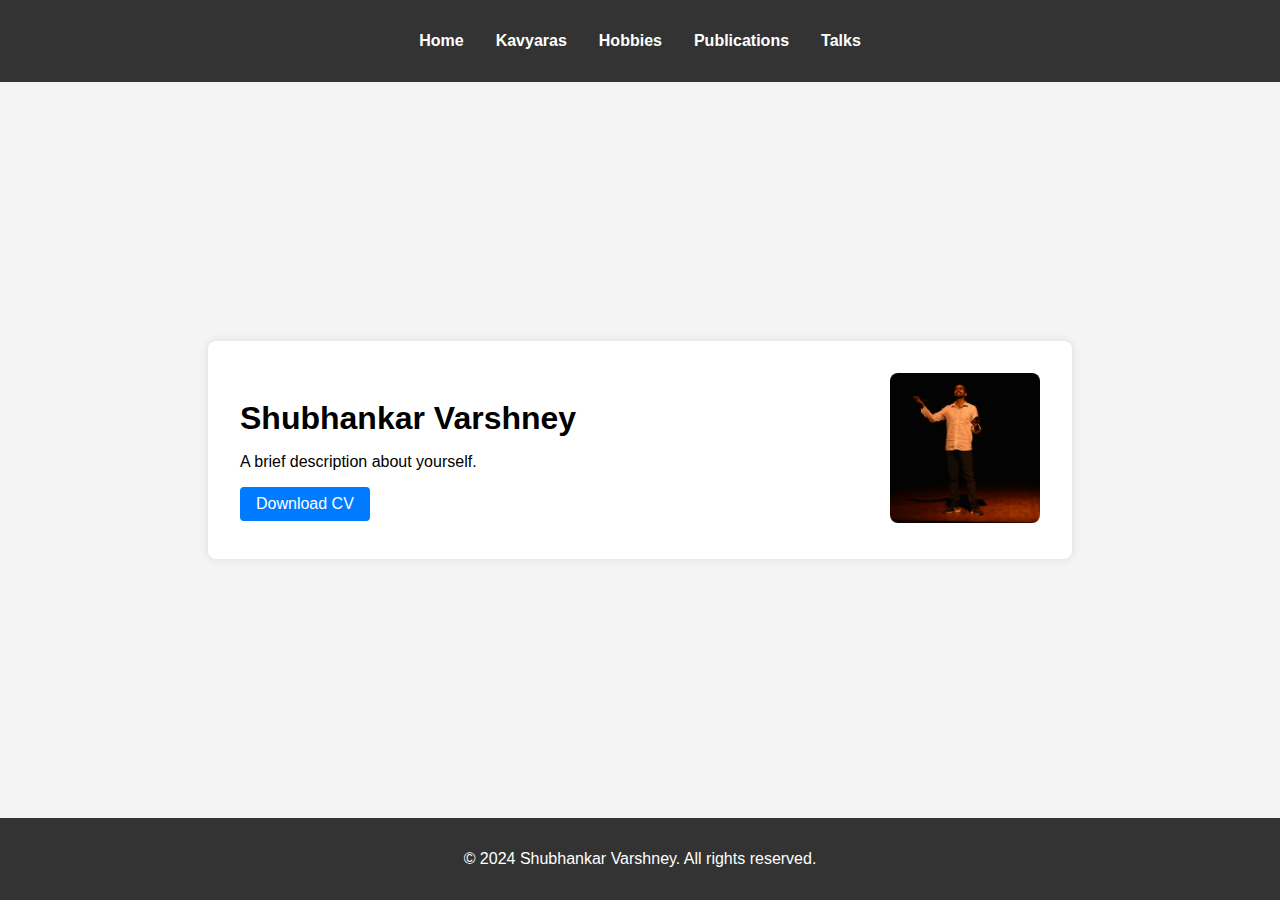
==== index.html @ 8cc7f5f0 "Update index.html" ====
<!DOCTYPE html>
<html lang="en">
<head>
    <meta charset="UTF-8">
    <meta name="viewport" content="width=device-width, initial-scale=1.0">
    <title>Shubhankar Varshney</title>
    <link rel="stylesheet" href="styles.css">
    <style>
        body {
            font-family: Arial, sans-serif;
            margin: 0;
            padding: 0;
            display: flex;
            flex-direction: column;
            min-height: 100vh;
            background-color: #f4f4f4;
        }

        header {
            background: #333;
            color: white;
            padding: 1rem;
        }

        nav ul {
            list-style-type: none;
            padding: 0;
            display: flex;
            justify-content: center;
        }

        nav ul li {
            margin: 0 1rem;
        }

        nav ul li a {
            color: white;
            text-decoration: none;
            font-weight: bold;
        }

        main {
            display: flex;
            flex: 1;
            align-items: center;
            justify-content: center;
            padding: 2rem;
        }

        .content {
            display: flex;
            align-items: center;
            justify-content: space-between;
            background: white;
            padding: 2rem;
            border-radius: 8px;
            box-shadow: 0 0 10px rgba(0, 0, 0, 0.1);
            max-width: 800px;
            width: 100%;
        }

        .text {
            max-width: 60%;
        }

        .text h1 {
            font-size: 2rem;
            margin-bottom: 0.5rem;
        }

        .text p {
            font-size: 1rem;
            margin-bottom: 1rem;
        }

        .text a {
            display: inline-block;
            padding: 0.5rem 1rem;
            color: white;
            background: #007BFF;
            text-decoration: none;
            border-radius: 4px;
        }

        .photo img {
            border-radius: 8px;
            width: 150px;
            height: 150px;
            object-fit: cover;
        }

        footer {
            background: #333;
            color: white;
            text-align: center;
            padding: 1rem;
        }
    </style>
</head>
<body>
    <header>
        <nav>
            <ul>
                <li><a href="index.html">Home</a></li>
                <li><a href="kavyaras.html">Kavyaras</a></li>
                <li><a href="hobbies.html">Hobbies</a></li>
                <li><a href="publications.html">Publications</a></li>
                <li><a href="talks.html">Talks</a></li>
            </ul>
        </nav>
    </header>
    <main>
        <div class="content">
            <div class="text">
                <h1>Shubhankar Varshney</h1>
                <p>A brief description about yourself.</p>
                <a href="Shubhankar_Varshney_CV.pdf" target="_blank">Download CV</a>
            </div>
            <div class="photo">
                <img src="yourphoto.jpeg" alt="Shubhankar Varshney">
            </div>
        </div>
    </main>
    <footer>
        <p>&copy; 2024 Shubhankar Varshney. All rights reserved.</p>
    </footer>
</body>
</html>
---- styles.css ----
body {
    font-family: Arial, sans-serif;
    margin: 0;
    padding: 0;
    display: flex;
    flex-direction: column;
    min-height: 100vh;
}

header {
    background: #333;
    color: white;
    padding: 1rem;
}

nav ul {
    list-style-type: none;
    padding: 0;
    display: flex;
    justify-content: center;
}

nav ul li {
    margin: 0 1rem;
}

nav ul li a {
    color: white;
    text-decoration: none;
    font-weight: bold;
}

main {
    flex: 1;
    display: flex;
    flex-direction: column;
    align-items: center;
    justify-content: center;
    padding: 2rem;
}

img {
    border-radius: 50%;
    width: 150px;
    height: 150px;
    object-fit: cover;
}

footer {
    background: #333;
    color: white;
    text-align: center;
    padding: 1rem;
}
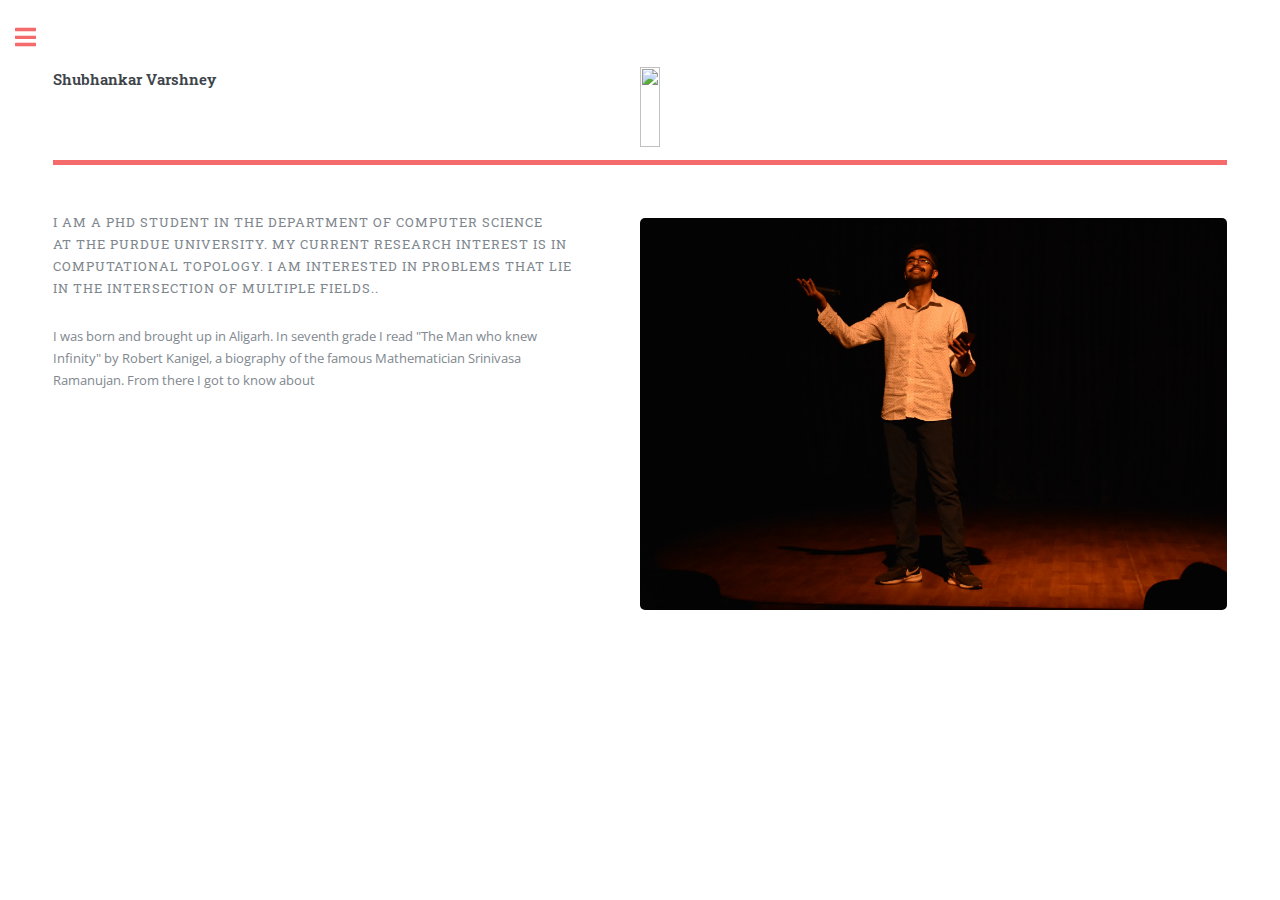
==== commit f0c27d3e: "Update index.html" ====
--- a/index.html
+++ b/index.html
@@ -1,128 +1,85 @@
-<!DOCTYPE html>
-<html lang="en">
-<head>
-    <meta charset="UTF-8">
-    <meta name="viewport" content="width=device-width, initial-scale=1.0">
-    <title>Shubhankar Varshney</title>
-    <link rel="stylesheet" href="styles.css">
-    <style>
-        body {
-            font-family: Arial, sans-serif;
-            margin: 0;
-            padding: 0;
-            display: flex;
-            flex-direction: column;
-            min-height: 100vh;
-            background-color: #f4f4f4;
-        }
+<!DOCTYPE HTML>
+<html>
+	<head>
+		<title>Shubhankar Varshney</title>
+		<meta charset="utf-8" />
+		<meta name="viewport" content="width=device-width, initial-scale=1, user-scalable=no" />
+		<link rel="stylesheet" href="assets/css/main.css" />
+	</head>
+	<body class="is-preload">
 
-        header {
-            background: #333;
-            color: white;
-            padding: 1rem;
-        }
+		<!-- Wrapper -->
+		<div id="wrapper">
 
-        nav ul {
-            list-style-type: none;
-            padding: 0;
-            display: flex;
-            justify-content: center;
-        }
+			<!-- Main -->
+			<div id="main">
+				<div class="inner">
 
-        nav ul li {
-            margin: 0 1rem;
-        }
+					<!-- Header -->
+					<header id="header">
+						<a href="index.html" class="logo"><strong> Shubhankar Varshney</strong></a>
+						<img src="UVa.png" alt="" height="80" width="20" align="right"/>
+					</header>
 
-        nav ul li a {
-            color: white;
-            text-decoration: none;
-            font-weight: bold;
-        }
+					<!-- Banner -->
+					<section id="banner">
+						<div class="content">
+							<header>
+								<p>I am a PhD student in the Department of Computer Science</a><br>at the Purdue University</a>. My current research interest is in Computational Topology. I am interested in problems that lie in the intersection of multiple fields.</a>.</p>
+							</header>
+							<p>I was born and brought up in Aligarh. In seventh grade I read "The Man who knew Infinity" by Robert Kanigel, a biography of the famous Mathematician Srinivasa Ramanujan. From there I got to know about </a></p>
+						</div>
+						<span class="image object">
+							<img src="yourphoto.jpeg" alt="" />
+						</span>
+					</section>
+	
+				</div>
+			</div>
 
-        main {
-            display: flex;
-            flex: 1;
-            align-items: center;
-            justify-content: center;
-            padding: 2rem;
-        }
+			<!-- Sidebar -->
+			<div id="sidebar">
+				<div class="inner">
 
-        .content {
-            display: flex;
-            align-items: center;
-            justify-content: space-between;
-            background: white;
-            padding: 2rem;
-            border-radius: 8px;
-            box-shadow: 0 0 10px rgba(0, 0, 0, 0.1);
-            max-width: 800px;
-            width: 100%;
-        }
+					<!-- Menu -->
+					<nav id="menu">
+						<header class="major">
+							<h2>Menu</h2>
+						</header>
+						<ul>
+							<li><a href="index.html">Homepage</a></li>
+							<li><a href="Shubhankar_Varshney_CV.pdf">CV</a></li>
+							<li><a href="hobbies.html">Hobbies</a></li>
+                            <li><a href="kavyaras.html">KavyaRas</a></li>
+						</ul>
+					</nav>
 
-        .text {
-            max-width: 60%;
-        }
+					<!-- Section -->
+					<section>
+						<header class="major">
+							<h2>Get in touch</h2>
+						</header>
+						<p>If you want to contact me, below is my email-id. 
+						</p>
+					</section>
 
-        .text h1 {
-            font-size: 2rem;
-            margin-bottom: 0.5rem;
-        }
+					<!-- Footer -->
+					<footer id="footer">
+						<ul class="contact">
+							<li class="icon solid fa-envelope">email: <a href="mailto:svarshn@purdue.edu">svarshn@purdue.edu</a></li>
+						</ul>
+					</footer>
 
-        .text p {
-            font-size: 1rem;
-            margin-bottom: 1rem;
-        }
+				</div>
+			</div>
+		</div>
 
-        .text a {
-            display: inline-block;
-            padding: 0.5rem 1rem;
-            color: white;
-            background: #007BFF;
-            text-decoration: none;
-            border-radius: 4px;
-        }
+		<!-- Scripts -->
+		<script src="assets/js/jquery.min.js"></script>
+		<script src="assets/js/browser.min.js"></script>
+		<script src="assets/js/breakpoints.min.js"></script>
+		<script src="assets/js/util.js"></script>
+		<script src="assets/js/main.js"></script>
 
-        .photo img {
-            border-radius: 8px;
-            width: 150px;
-            height: 150px;
-            object-fit: cover;
-        }
-
-        footer {
-            background: #333;
-            color: white;
-            text-align: center;
-            padding: 1rem;
-        }
-    </style>
-</head>
-<body>
-    <header>
-        <nav>
-            <ul>
-                <li><a href="index.html">Home</a></li>
-                <li><a href="kavyaras.html">Kavyaras</a></li>
-                <li><a href="hobbies.html">Hobbies</a></li>
-                <li><a href="publications.html">Publications</a></li>
-                <li><a href="talks.html">Talks</a></li>
-            </ul>
-        </nav>
-    </header>
-    <main>
-        <div class="content">
-            <div class="text">
-                <h1>Shubhankar Varshney</h1>
-                <p>A brief description about yourself.</p>
-                <a href="Shubhankar_Varshney_CV.pdf" target="_blank">Download CV</a>
-            </div>
-            <div class="photo">
-                <img src="yourphoto.jpeg" alt="Shubhankar Varshney">
-            </div>
-        </div>
-    </main>
-    <footer>
-        <p>&copy; 2024 Shubhankar Varshney. All rights reserved.</p>
-    </footer>
-</body>
+	</body>
 </html>
--- a/assets/css/main.css
+++ b/assets/css/main.css
@@ -0,0 +1,2273 @@
+@import url(fontawesome-all.min.css);
+@import url("https://fonts.googleapis.com/css?family=Open+Sans:400,600,400italic,600italic|Roboto+Slab:400,700");
+/*
+	Editorial by HTML5 UP
+	html5up.net | @ajlkn
+	Free for personal and commercial use under the CCA 3.0 license (html5up.net/license)
+*/
+html, body, div, span, applet, object,
+iframe, h1, h2, h3, h4, h5, h6, p, blockquote,
+pre, a, abbr, acronym, address, big, cite,
+code, del, dfn, em, img, ins, kbd, q, s, samp,
+small, strike, strong, sub, sup, tt, var, b,
+u, i, center, dl, dt, dd, ol, ul, li, fieldset,
+form, label, legend, table, caption, tbody,
+tfoot, thead, tr, th, td, article, aside,
+canvas, details, embed, figure, figcaption,
+footer, header, hgroup, menu, nav, output, ruby,
+section, summary, time, mark, audio, video {
+  margin: 0;
+  padding: 0;
+  border: 0;
+  font-size: 100%;
+  font: inherit;
+  vertical-align: baseline; }
+
+article, aside, details, figcaption, figure,
+footer, header, hgroup, menu, nav, section {
+  display: block; }
+
+body {
+  line-height: 1; }
+
+ol, ul {
+  list-style: none; }
+
+blockquote, q {
+  quotes: none; }
+  blockquote:before, blockquote:after, q:before, q:after {
+    content: '';
+    content: none; }
+
+table {
+  border-collapse: collapse;
+  border-spacing: 0; }
+
+body {
+  -webkit-text-size-adjust: none; }
+
+mark {
+  background-color: transparent;
+  color: inherit; }
+
+input::-moz-focus-inner {
+  border: 0;
+  padding: 0; }
+
+input, select, textarea {
+  -moz-appearance: none;
+  -webkit-appearance: none;
+  -ms-appearance: none;
+  appearance: none; }
+
+/* Basic */
+@-ms-viewport {
+  width: device-width; }
+
+body {
+  -ms-overflow-style: scrollbar; }
+
+@media screen and (max-width: 480px) {
+  html, body {
+    min-width: 320px; } }
+
+html {
+  box-sizing: border-box; }
+
+*, *:before, *:after {
+  box-sizing: inherit; }
+
+body {
+  background: #ffffff; }
+  body.is-preload *, body.is-preload *:before, body.is-preload *:after, body.is-resizing *, body.is-resizing *:before, body.is-resizing *:after {
+    -moz-animation: none !important;
+    -webkit-animation: none !important;
+    -ms-animation: none !important;
+    animation: none !important;
+    -moz-transition: none !important;
+    -webkit-transition: none !important;
+    -ms-transition: none !important;
+    transition: none !important; }
+
+/* Type */
+body, input, select, textarea {
+  color: #7f888f;
+  font-family: "Open Sans", sans-serif;
+  font-size: 13pt;
+  font-weight: 400;
+  line-height: 1.65; }
+  @media screen and (max-width: 1680px) {
+    body, input, select, textarea {
+      font-size: 11pt; } }
+  @media screen and (max-width: 1280px) {
+    body, input, select, textarea {
+      font-size: 10pt; } }
+  @media screen and (max-width: 360px) {
+    body, input, select, textarea {
+      font-size: 9pt; } }
+
+a {
+  -moz-transition: color 0.2s ease-in-out, border-bottom-color 0.2s ease-in-out;
+  -webkit-transition: color 0.2s ease-in-out, border-bottom-color 0.2s ease-in-out;
+  -ms-transition: color 0.2s ease-in-out, border-bottom-color 0.2s ease-in-out;
+  transition: color 0.2s ease-in-out, border-bottom-color 0.2s ease-in-out;
+  border-bottom: dotted 1px;
+  color: #f56a6a;
+  text-decoration: none; }
+  a:hover {
+    border-bottom-color: #f56a6a;
+    color: #f56a6a !important; }
+    a:hover strong {
+      color: inherit; }
+
+strong, b {
+  color: #3d4449;
+  font-weight: 600; }
+
+em, i {
+  font-style: italic; }
+
+p {
+  margin: 0 0 2em 0; }
+
+h1, h2, h3, h4, h5, h6 {
+  color: #3d4449;
+  font-family: "Roboto Slab", serif;
+  font-weight: 700;
+  line-height: 1.5;
+  margin: 0 0 1em 0; }
+  h1 a, h2 a, h3 a, h4 a, h5 a, h6 a {
+    color: inherit;
+    text-decoration: none;
+    border-bottom: 0; }
+
+h1 {
+  font-size: 4em;
+  margin: 0 0 0.5em 0;
+  line-height: 1.3; }
+
+h2 {
+  font-size: 1.75em; }
+
+h3 {
+  font-size: 1.25em; }
+
+h4 {
+  font-size: 1.1em; }
+
+h5 {
+  font-size: 0.9em; }
+
+h6 {
+  font-size: 0.7em; }
+
+@media screen and (max-width: 1680px) {
+  h1 {
+    font-size: 3.5em; } }
+
+@media screen and (max-width: 980px) {
+  h1 {
+    font-size: 3.25em; } }
+
+@media screen and (max-width: 736px) {
+  h1 {
+    font-size: 2em;
+    line-height: 1.4; }
+  h2 {
+    font-size: 1.5em; } }
+
+sub {
+  font-size: 0.8em;
+  position: relative;
+  top: 0.5em; }
+
+sup {
+  font-size: 0.8em;
+  position: relative;
+  top: -0.5em; }
+
+blockquote {
+  border-left: solid 3px rgba(210, 215, 217, 0.75);
+  font-style: italic;
+  margin: 0 0 2em 0;
+  padding: 0.5em 0 0.5em 2em; }
+
+code {
+  background: rgba(230, 235, 237, 0.25);
+  border-radius: 0.375em;
+  border: solid 1px rgba(210, 215, 217, 0.75);
+  font-family: "Courier New", monospace;
+  font-size: 0.9em;
+  margin: 0 0.25em;
+  padding: 0.25em 0.65em; }
+
+pre {
+  -webkit-overflow-scrolling: touch;
+  font-family: "Courier New", monospace;
+  font-size: 0.9em;
+  margin: 0 0 2em 0; }
+  pre code {
+    display: block;
+    line-height: 1.75;
+    padding: 1em 1.5em;
+    overflow-x: auto; }
+
+hr {
+  border: 0;
+  border-bottom: solid 1px rgba(210, 215, 217, 0.75);
+  margin: 2em 0; }
+  hr.major {
+    margin: 3em 0; }
+
+.align-left {
+  text-align: left; }
+
+.align-center {
+  text-align: center; }
+
+.align-right {
+  text-align: right; }
+
+/* Row */
+.row {
+  display: flex;
+  flex-wrap: wrap;
+  box-sizing: border-box;
+  align-items: stretch; }
+  .row > * {
+    box-sizing: border-box; }
+  .row.gtr-uniform > * > :last-child {
+    margin-bottom: 0; }
+  .row.aln-left {
+    justify-content: flex-start; }
+  .row.aln-center {
+    justify-content: center; }
+  .row.aln-right {
+    justify-content: flex-end; }
+  .row.aln-top {
+    align-items: flex-start; }
+  .row.aln-middle {
+    align-items: center; }
+  .row.aln-bottom {
+    align-items: flex-end; }
+  .row > .imp {
+    order: -1; }
+  .row > .col-1 {
+    width: 8.33333%; }
+  .row > .off-1 {
+    margin-left: 8.33333%; }
+  .row > .col-2 {
+    width: 16.66667%; }
+  .row > .off-2 {
+    margin-left: 16.66667%; }
+  .row > .col-3 {
+    width: 25%; }
+  .row > .off-3 {
+    margin-left: 25%; }
+  .row > .col-4 {
+    width: 33.33333%; }
+  .row > .off-4 {
+    margin-left: 33.33333%; }
+  .row > .col-5 {
+    width: 41.66667%; }
+  .row > .off-5 {
+    margin-left: 41.66667%; }
+  .row > .col-6 {
+    width: 50%; }
+  .row > .off-6 {
+    margin-left: 50%; }
+  .row > .col-7 {
+    width: 58.33333%; }
+  .row > .off-7 {
+    margin-left: 58.33333%; }
+  .row > .col-8 {
+    width: 66.66667%; }
+  .row > .off-8 {
+    margin-left: 66.66667%; }
+  .row > .col-9 {
+    width: 75%; }
+  .row > .off-9 {
+    margin-left: 75%; }
+  .row > .col-10 {
+    width: 83.33333%; }
+  .row > .off-10 {
+    margin-left: 83.33333%; }
+  .row > .col-11 {
+    width: 91.66667%; }
+  .row > .off-11 {
+    margin-left: 91.66667%; }
+  .row > .col-12 {
+    width: 100%; }
+  .row > .off-12 {
+    margin-left: 100%; }
+  .row.gtr-0 {
+    margin-top: 0;
+    margin-left: 0em; }
+    .row.gtr-0 > * {
+      padding: 0 0 0 0em; }
+    .row.gtr-0.gtr-uniform {
+      margin-top: 0em; }
+      .row.gtr-0.gtr-uniform > * {
+        padding-top: 0em; }
+  .row.gtr-25 {
+    margin-top: 0;
+    margin-left: -0.375em; }
+    .row.gtr-25 > * {
+      padding: 0 0 0 0.375em; }
+    .row.gtr-25.gtr-uniform {
+      margin-top: -0.375em; }
+      .row.gtr-25.gtr-uniform > * {
+        padding-top: 0.375em; }
+  .row.gtr-50 {
+    margin-top: 0;
+    margin-left: -0.75em; }
+    .row.gtr-50 > * {
+      padding: 0 0 0 0.75em; }
+    .row.gtr-50.gtr-uniform {
+      margin-top: -0.75em; }
+      .row.gtr-50.gtr-uniform > * {
+        padding-top: 0.75em; }
+  .row {
+    margin-top: 0;
+    margin-left: -1.5em; }
+    .row > * {
+      padding: 0 0 0 1.5em; }
+    .row.gtr-uniform {
+      margin-top: -1.5em; }
+      .row.gtr-uniform > * {
+        padding-top: 1.5em; }
+  .row.gtr-150 {
+    margin-top: 0;
+    margin-left: -2.25em; }
+    .row.gtr-150 > * {
+      padding: 0 0 0 2.25em; }
+    .row.gtr-150.gtr-uniform {
+      margin-top: -2.25em; }
+      .row.gtr-150.gtr-uniform > * {
+        padding-top: 2.25em; }
+  .row.gtr-200 {
+    margin-top: 0;
+    margin-left: -3em; }
+    .row.gtr-200 > * {
+      padding: 0 0 0 3em; }
+    .row.gtr-200.gtr-uniform {
+      margin-top: -3em; }
+      .row.gtr-200.gtr-uniform > * {
+        padding-top: 3em; }
+  @media screen and (max-width: 1680px) {
+    .row {
+      display: flex;
+      flex-wrap: wrap;
+      box-sizing: border-box;
+      align-items: stretch; }
+      .row > * {
+        box-sizing: border-box; }
+      .row.gtr-uniform > * > :last-child {
+        margin-bottom: 0; }
+      .row.aln-left {
+        justify-content: flex-start; }
+      .row.aln-center {
+        justify-content: center; }
+      .row.aln-right {
+        justify-content: flex-end; }
+      .row.aln-top {
+        align-items: flex-start; }
+      .row.aln-middle {
+        align-items: center; }
+      .row.aln-bottom {
+        align-items: flex-end; }
+      .row > .imp-xlarge {
+        order: -1; }
+      .row > .col-1-xlarge {
+        width: 8.33333%; }
+      .row > .off-1-xlarge {
+        margin-left: 8.33333%; }
+      .row > .col-2-xlarge {
+        width: 16.66667%; }
+      .row > .off-2-xlarge {
+        margin-left: 16.66667%; }
+      .row > .col-3-xlarge {
+        width: 25%; }
+      .row > .off-3-xlarge {
+        margin-left: 25%; }
+      .row > .col-4-xlarge {
+        width: 33.33333%; }
+      .row > .off-4-xlarge {
+        margin-left: 33.33333%; }
+      .row > .col-5-xlarge {
+        width: 41.66667%; }
+      .row > .off-5-xlarge {
+        margin-left: 41.66667%; }
+      .row > .col-6-xlarge {
+        width: 50%; }
+      .row > .off-6-xlarge {
+        margin-left: 50%; }
+      .row > .col-7-xlarge {
+        width: 58.33333%; }
+      .row > .off-7-xlarge {
+        margin-left: 58.33333%; }
+      .row > .col-8-xlarge {
+        width: 66.66667%; }
+      .row > .off-8-xlarge {
+        margin-left: 66.66667%; }
+      .row > .col-9-xlarge {
+        width: 75%; }
+      .row > .off-9-xlarge {
+        margin-left: 75%; }
+      .row > .col-10-xlarge {
+        width: 83.33333%; }
+      .row > .off-10-xlarge {
+        margin-left: 83.33333%; }
+      .row > .col-11-xlarge {
+        width: 91.66667%; }
+      .row > .off-11-xlarge {
+        margin-left: 91.66667%; }
+      .row > .col-12-xlarge {
+        width: 100%; }
+      .row > .off-12-xlarge {
+        margin-left: 100%; }
+      .row.gtr-0 {
+        margin-top: 0;
+        margin-left: 0em; }
+        .row.gtr-0 > * {
+          padding: 0 0 0 0em; }
+        .row.gtr-0.gtr-uniform {
+          margin-top: 0em; }
+          .row.gtr-0.gtr-uniform > * {
+            padding-top: 0em; }
+      .row.gtr-25 {
+        margin-top: 0;
+        margin-left: -0.375em; }
+        .row.gtr-25 > * {
+          padding: 0 0 0 0.375em; }
+        .row.gtr-25.gtr-uniform {
+          margin-top: -0.375em; }
+          .row.gtr-25.gtr-uniform > * {
+            padding-top: 0.375em; }
+      .row.gtr-50 {
+        margin-top: 0;
+        margin-left: -0.75em; }
+        .row.gtr-50 > * {
+          padding: 0 0 0 0.75em; }
+        .row.gtr-50.gtr-uniform {
+          margin-top: -0.75em; }
+          .row.gtr-50.gtr-uniform > * {
+            padding-top: 0.75em; }
+      .row {
+        margin-top: 0;
+        margin-left: -1.5em; }
+        .row > * {
+          padding: 0 0 0 1.5em; }
+        .row.gtr-uniform {
+          margin-top: -1.5em; }
+          .row.gtr-uniform > * {
+            padding-top: 1.5em; }
+      .row.gtr-150 {
+        margin-top: 0;
+        margin-left: -2.25em; }
+        .row.gtr-150 > * {
+          padding: 0 0 0 2.25em; }
+        .row.gtr-150.gtr-uniform {
+          margin-top: -2.25em; }
+          .row.gtr-150.gtr-uniform > * {
+            padding-top: 2.25em; }
+      .row.gtr-200 {
+        margin-top: 0;
+        margin-left: -3em; }
+        .row.gtr-200 > * {
+          padding: 0 0 0 3em; }
+        .row.gtr-200.gtr-uniform {
+          margin-top: -3em; }
+          .row.gtr-200.gtr-uniform > * {
+            padding-top: 3em; } }
+  @media screen and (max-width: 1280px) {
+    .row {
+      display: flex;
+      flex-wrap: wrap;
+      box-sizing: border-box;
+      align-items: stretch; }
+      .row > * {
+        box-sizing: border-box; }
+      .row.gtr-uniform > * > :last-child {
+        margin-bottom: 0; }
+      .row.aln-left {
+        justify-content: flex-start; }
+      .row.aln-center {
+        justify-content: center; }
+      .row.aln-right {
+        justify-content: flex-end; }
+      .row.aln-top {
+        align-items: flex-start; }
+      .row.aln-middle {
+        align-items: center; }
+      .row.aln-bottom {
+        align-items: flex-end; }
+      .row > .imp-large {
+        order: -1; }
+      .row > .col-1-large {
+        width: 8.33333%; }
+      .row > .off-1-large {
+        margin-left: 8.33333%; }
+      .row > .col-2-large {
+        width: 16.66667%; }
+      .row > .off-2-large {
+        margin-left: 16.66667%; }
+      .row > .col-3-large {
+        width: 25%; }
+      .row > .off-3-large {
+        margin-left: 25%; }
+      .row > .col-4-large {
+        width: 33.33333%; }
+      .row > .off-4-large {
+        margin-left: 33.33333%; }
+      .row > .col-5-large {
+        width: 41.66667%; }
+      .row > .off-5-large {
+        margin-left: 41.66667%; }
+      .row > .col-6-large {
+        width: 50%; }
+      .row > .off-6-large {
+        margin-left: 50%; }
+      .row > .col-7-large {
+        width: 58.33333%; }
+      .row > .off-7-large {
+        margin-left: 58.33333%; }
+      .row > .col-8-large {
+        width: 66.66667%; }
+      .row > .off-8-large {
+        margin-left: 66.66667%; }
+      .row > .col-9-large {
+        width: 75%; }
+      .row > .off-9-large {
+        margin-left: 75%; }
+      .row > .col-10-large {
+        width: 83.33333%; }
+      .row > .off-10-large {
+        margin-left: 83.33333%; }
+      .row > .col-11-large {
+        width: 91.66667%; }
+      .row > .off-11-large {
+        margin-left: 91.66667%; }
+      .row > .col-12-large {
+        width: 100%; }
+      .row > .off-12-large {
+        margin-left: 100%; }
+      .row.gtr-0 {
+        margin-top: 0;
+        margin-left: 0em; }
+        .row.gtr-0 > * {
+          padding: 0 0 0 0em; }
+        .row.gtr-0.gtr-uniform {
+          margin-top: 0em; }
+          .row.gtr-0.gtr-uniform > * {
+            padding-top: 0em; }
+      .row.gtr-25 {
+        margin-top: 0;
+        margin-left: -0.375em; }
+        .row.gtr-25 > * {
+          padding: 0 0 0 0.375em; }
+        .row.gtr-25.gtr-uniform {
+          margin-top: -0.375em; }
+          .row.gtr-25.gtr-uniform > * {
+            padding-top: 0.375em; }
+      .row.gtr-50 {
+        margin-top: 0;
+        margin-left: -0.75em; }
+        .row.gtr-50 > * {
+          padding: 0 0 0 0.75em; }
+        .row.gtr-50.gtr-uniform {
+          margin-top: -0.75em; }
+          .row.gtr-50.gtr-uniform > * {
+            padding-top: 0.75em; }
+      .row {
+        margin-top: 0;
+        margin-left: -1.5em; }
+        .row > * {
+          padding: 0 0 0 1.5em; }
+        .row.gtr-uniform {
+          margin-top: -1.5em; }
+          .row.gtr-uniform > * {
+            padding-top: 1.5em; }
+      .row.gtr-150 {
+        margin-top: 0;
+        margin-left: -2.25em; }
+        .row.gtr-150 > * {
+          padding: 0 0 0 2.25em; }
+        .row.gtr-150.gtr-uniform {
+          margin-top: -2.25em; }
+          .row.gtr-150.gtr-uniform > * {
+            padding-top: 2.25em; }
+      .row.gtr-200 {
+        margin-top: 0;
+        margin-left: -3em; }
+        .row.gtr-200 > * {
+          padding: 0 0 0 3em; }
+        .row.gtr-200.gtr-uniform {
+          margin-top: -3em; }
+          .row.gtr-200.gtr-uniform > * {
+            padding-top: 3em; } }
+  @media screen and (max-width: 980px) {
+    .row {
+      display: flex;
+      flex-wrap: wrap;
+      box-sizing: border-box;
+      align-items: stretch; }
+      .row > * {
+        box-sizing: border-box; }
+      .row.gtr-uniform > * > :last-child {
+        margin-bottom: 0; }
+      .row.aln-left {
+        justify-content: flex-start; }
+      .row.aln-center {
+        justify-content: center; }
+      .row.aln-right {
+        justify-content: flex-end; }
+      .row.aln-top {
+        align-items: flex-start; }
+      .row.aln-middle {
+        align-items: center; }
+      .row.aln-bottom {
+        align-items: flex-end; }
+      .row > .imp-medium {
+        order: -1; }
+      .row > .col-1-medium {
+        width: 8.33333%; }
+      .row > .off-1-medium {
+        margin-left: 8.33333%; }
+      .row > .col-2-medium {
+        width: 16.66667%; }
+      .row > .off-2-medium {
+        margin-left: 16.66667%; }
+      .row > .col-3-medium {
+        width: 25%; }
+      .row > .off-3-medium {
+        margin-left: 25%; }
+      .row > .col-4-medium {
+        width: 33.33333%; }
+      .row > .off-4-medium {
+        margin-left: 33.33333%; }
+      .row > .col-5-medium {
+        width: 41.66667%; }
+      .row > .off-5-medium {
+        margin-left: 41.66667%; }
+      .row > .col-6-medium {
+        width: 50%; }
+      .row > .off-6-medium {
+        margin-left: 50%; }
+      .row > .col-7-medium {
+        width: 58.33333%; }
+      .row > .off-7-medium {
+        margin-left: 58.33333%; }
+      .row > .col-8-medium {
+        width: 66.66667%; }
+      .row > .off-8-medium {
+        margin-left: 66.66667%; }
+      .row > .col-9-medium {
+        width: 75%; }
+      .row > .off-9-medium {
+        margin-left: 75%; }
+      .row > .col-10-medium {
+        width: 83.33333%; }
+      .row > .off-10-medium {
+        margin-left: 83.33333%; }
+      .row > .col-11-medium {
+        width: 91.66667%; }
+      .row > .off-11-medium {
+        margin-left: 91.66667%; }
+      .row > .col-12-medium {
+        width: 100%; }
+      .row > .off-12-medium {
+        margin-left: 100%; }
+      .row.gtr-0 {
+        margin-top: 0;
+        margin-left: 0em; }
+        .row.gtr-0 > * {
+          padding: 0 0 0 0em; }
+        .row.gtr-0.gtr-uniform {
+          margin-top: 0em; }
+          .row.gtr-0.gtr-uniform > * {
+            padding-top: 0em; }
+      .row.gtr-25 {
+        margin-top: 0;
+        margin-left: -0.375em; }
+        .row.gtr-25 > * {
+          padding: 0 0 0 0.375em; }
+        .row.gtr-25.gtr-uniform {
+          margin-top: -0.375em; }
+          .row.gtr-25.gtr-uniform > * {
+            padding-top: 0.375em; }
+      .row.gtr-50 {
+        margin-top: 0;
+        margin-left: -0.75em; }
+        .row.gtr-50 > * {
+          padding: 0 0 0 0.75em; }
+        .row.gtr-50.gtr-uniform {
+          margin-top: -0.75em; }
+          .row.gtr-50.gtr-uniform > * {
+            padding-top: 0.75em; }
+      .row {
+        margin-top: 0;
+        margin-left: -1.5em; }
+        .row > * {
+          padding: 0 0 0 1.5em; }
+        .row.gtr-uniform {
+          margin-top: -1.5em; }
+          .row.gtr-uniform > * {
+            padding-top: 1.5em; }
+      .row.gtr-150 {
+        margin-top: 0;
+        margin-left: -2.25em; }
+        .row.gtr-150 > * {
+          padding: 0 0 0 2.25em; }
+        .row.gtr-150.gtr-uniform {
+          margin-top: -2.25em; }
+          .row.gtr-150.gtr-uniform > * {
+            padding-top: 2.25em; }
+      .row.gtr-200 {
+        margin-top: 0;
+        margin-left: -3em; }
+        .row.gtr-200 > * {
+          padding: 0 0 0 3em; }
+        .row.gtr-200.gtr-uniform {
+          margin-top: -3em; }
+          .row.gtr-200.gtr-uniform > * {
+            padding-top: 3em; } }
+  @media screen and (max-width: 736px) {
+    .row {
+      display: flex;
+      flex-wrap: wrap;
+      box-sizing: border-box;
+      align-items: stretch; }
+      .row > * {
+        box-sizing: border-box; }
+      .row.gtr-uniform > * > :last-child {
+        margin-bottom: 0; }
+      .row.aln-left {
+        justify-content: flex-start; }
+      .row.aln-center {
+        justify-content: center; }
+      .row.aln-right {
+        justify-content: flex-end; }
+      .row.aln-top {
+        align-items: flex-start; }
+      .row.aln-middle {
+        align-items: center; }
+      .row.aln-bottom {
+        align-items: flex-end; }
+      .row > .imp-small {
+        order: -1; }
+      .row > .col-1-small {
+        width: 8.33333%; }
+      .row > .off-1-small {
+        margin-left: 8.33333%; }
+      .row > .col-2-small {
+        width: 16.66667%; }
+      .row > .off-2-small {
+        margin-left: 16.66667%; }
+      .row > .col-3-small {
+        width: 25%; }
+      .row > .off-3-small {
+        margin-left: 25%; }
+      .row > .col-4-small {
+        width: 33.33333%; }
+      .row > .off-4-small {
+        margin-left: 33.33333%; }
+      .row > .col-5-small {
+        width: 41.66667%; }
+      .row > .off-5-small {
+        margin-left: 41.66667%; }
+      .row > .col-6-small {
+        width: 50%; }
+      .row > .off-6-small {
+        margin-left: 50%; }
+      .row > .col-7-small {
+        width: 58.33333%; }
+      .row > .off-7-small {
+        margin-left: 58.33333%; }
+      .row > .col-8-small {
+        width: 66.66667%; }
+      .row > .off-8-small {
+        margin-left: 66.66667%; }
+      .row > .col-9-small {
+        width: 75%; }
+      .row > .off-9-small {
+        margin-left: 75%; }
+      .row > .col-10-small {
+        width: 83.33333%; }
+      .row > .off-10-small {
+        margin-left: 83.33333%; }
+      .row > .col-11-small {
+        width: 91.66667%; }
+      .row > .off-11-small {
+        margin-left: 91.66667%; }
+      .row > .col-12-small {
+        width: 100%; }
+      .row > .off-12-small {
+        margin-left: 100%; }
+      .row.gtr-0 {
+        margin-top: 0;
+        margin-left: 0em; }
+        .row.gtr-0 > * {
+          padding: 0 0 0 0em; }
+        .row.gtr-0.gtr-uniform {
+          margin-top: 0em; }
+          .row.gtr-0.gtr-uniform > * {
+            padding-top: 0em; }
+      .row.gtr-25 {
+        margin-top: 0;
+        margin-left: -0.375em; }
+        .row.gtr-25 > * {
+          padding: 0 0 0 0.375em; }
+        .row.gtr-25.gtr-uniform {
+          margin-top: -0.375em; }
+          .row.gtr-25.gtr-uniform > * {
+            padding-top: 0.375em; }
+      .row.gtr-50 {
+        margin-top: 0;
+        margin-left: -0.75em; }
+        .row.gtr-50 > * {
+          padding: 0 0 0 0.75em; }
+        .row.gtr-50.gtr-uniform {
+          margin-top: -0.75em; }
+          .row.gtr-50.gtr-uniform > * {
+            padding-top: 0.75em; }
+      .row {
+        margin-top: 0;
+        margin-left: -1.5em; }
+        .row > * {
+          padding: 0 0 0 1.5em; }
+        .row.gtr-uniform {
+          margin-top: -1.5em; }
+          .row.gtr-uniform > * {
+            padding-top: 1.5em; }
+      .row.gtr-150 {
+        margin-top: 0;
+        margin-left: -2.25em; }
+        .row.gtr-150 > * {
+          padding: 0 0 0 2.25em; }
+        .row.gtr-150.gtr-uniform {
+          margin-top: -2.25em; }
+          .row.gtr-150.gtr-uniform > * {
+            padding-top: 2.25em; }
+      .row.gtr-200 {
+        margin-top: 0;
+        margin-left: -3em; }
+        .row.gtr-200 > * {
+          padding: 0 0 0 3em; }
+        .row.gtr-200.gtr-uniform {
+          margin-top: -3em; }
+          .row.gtr-200.gtr-uniform > * {
+            padding-top: 3em; } }
+  @media screen and (max-width: 480px) {
+    .row {
+      display: flex;
+      flex-wrap: wrap;
+      box-sizing: border-box;
+      align-items: stretch; }
+      .row > * {
+        box-sizing: border-box; }
+      .row.gtr-uniform > * > :last-child {
+        margin-bottom: 0; }
+      .row.aln-left {
+        justify-content: flex-start; }
+      .row.aln-center {
+        justify-content: center; }
+      .row.aln-right {
+        justify-content: flex-end; }
+      .row.aln-top {
+        align-items: flex-start; }
+      .row.aln-middle {
+        align-items: center; }
+      .row.aln-bottom {
+        align-items: flex-end; }
+      .row > .imp-xsmall {
+        order: -1; }
+      .row > .col-1-xsmall {
+        width: 8.33333%; }
+      .row > .off-1-xsmall {
+        margin-left: 8.33333%; }
+      .row > .col-2-xsmall {
+        width: 16.66667%; }
+      .row > .off-2-xsmall {
+        margin-left: 16.66667%; }
+      .row > .col-3-xsmall {
+        width: 25%; }
+      .row > .off-3-xsmall {
+        margin-left: 25%; }
+      .row > .col-4-xsmall {
+        width: 33.33333%; }
+      .row > .off-4-xsmall {
+        margin-left: 33.33333%; }
+      .row > .col-5-xsmall {
+        width: 41.66667%; }
+      .row > .off-5-xsmall {
+        margin-left: 41.66667%; }
+      .row > .col-6-xsmall {
+        width: 50%; }
+      .row > .off-6-xsmall {
+        margin-left: 50%; }
+      .row > .col-7-xsmall {
+        width: 58.33333%; }
+      .row > .off-7-xsmall {
+        margin-left: 58.33333%; }
+      .row > .col-8-xsmall {
+        width: 66.66667%; }
+      .row > .off-8-xsmall {
+        margin-left: 66.66667%; }
+      .row > .col-9-xsmall {
+        width: 75%; }
+      .row > .off-9-xsmall {
+        margin-left: 75%; }
+      .row > .col-10-xsmall {
+        width: 83.33333%; }
+      .row > .off-10-xsmall {
+        margin-left: 83.33333%; }
+      .row > .col-11-xsmall {
+        width: 91.66667%; }
+      .row > .off-11-xsmall {
+        margin-left: 91.66667%; }
+      .row > .col-12-xsmall {
+        width: 100%; }
+      .row > .off-12-xsmall {
+        margin-left: 100%; }
+      .row.gtr-0 {
+        margin-top: 0;
+        margin-left: 0em; }
+        .row.gtr-0 > * {
+          padding: 0 0 0 0em; }
+        .row.gtr-0.gtr-uniform {
+          margin-top: 0em; }
+          .row.gtr-0.gtr-uniform > * {
+            padding-top: 0em; }
+      .row.gtr-25 {
+        margin-top: 0;
+        margin-left: -0.375em; }
+        .row.gtr-25 > * {
+          padding: 0 0 0 0.375em; }
+        .row.gtr-25.gtr-uniform {
+          margin-top: -0.375em; }
+          .row.gtr-25.gtr-uniform > * {
+            padding-top: 0.375em; }
+      .row.gtr-50 {
+        margin-top: 0;
+        margin-left: -0.75em; }
+        .row.gtr-50 > * {
+          padding: 0 0 0 0.75em; }
+        .row.gtr-50.gtr-uniform {
+          margin-top: -0.75em; }
+          .row.gtr-50.gtr-uniform > * {
+            padding-top: 0.75em; }
+      .row {
+        margin-top: 0;
+        margin-left: -1.5em; }
+        .row > * {
+          padding: 0 0 0 1.5em; }
+        .row.gtr-uniform {
+          margin-top: -1.5em; }
+          .row.gtr-uniform > * {
+            padding-top: 1.5em; }
+      .row.gtr-150 {
+        margin-top: 0;
+        margin-left: -2.25em; }
+        .row.gtr-150 > * {
+          padding: 0 0 0 2.25em; }
+        .row.gtr-150.gtr-uniform {
+          margin-top: -2.25em; }
+          .row.gtr-150.gtr-uniform > * {
+            padding-top: 2.25em; }
+      .row.gtr-200 {
+        margin-top: 0;
+        margin-left: -3em; }
+        .row.gtr-200 > * {
+          padding: 0 0 0 3em; }
+        .row.gtr-200.gtr-uniform {
+          margin-top: -3em; }
+          .row.gtr-200.gtr-uniform > * {
+            padding-top: 3em; } }
+
+/* Section/Article */
+section.special, article.special {
+  text-align: center; }
+
+header p {
+  font-family: "Roboto Slab", serif;
+  font-size: 1em;
+  font-weight: 400;
+  letter-spacing: 0.075em;
+  margin-top: -0.5em;
+  text-transform: uppercase; }
+
+header.major > :last-child {
+  border-bottom: solid 3px #f56a6a;
+  display: inline-block;
+  margin: 0 0 2em 0;
+  padding: 0 0.75em 0.5em 0; }
+
+header.main > :last-child {
+  margin: 0 0 1em 0; }
+
+/* Form */
+form {
+  margin: 0 0 2em 0; }
+
+label {
+  color: #3d4449;
+  display: block;
+  font-size: 0.9em;
+  font-weight: 600;
+  margin: 0 0 1em 0; }
+
+input[type="text"],
+input[type="password"],
+input[type="email"],
+input[type="tel"],
+input[type="search"],
+input[type="url"],
+select,
+textarea {
+  -moz-appearance: none;
+  -webkit-appearance: none;
+  -ms-appearance: none;
+  appearance: none;
+  background: #ffffff;
+  border-radius: 0.375em;
+  border: none;
+  border: solid 1px rgba(210, 215, 217, 0.75);
+  color: inherit;
+  display: block;
+  outline: 0;
+  padding: 0 1em;
+  text-decoration: none;
+  width: 100%; }
+  input[type="text"]:invalid,
+  input[type="password"]:invalid,
+  input[type="email"]:invalid,
+  input[type="tel"]:invalid,
+  input[type="search"]:invalid,
+  input[type="url"]:invalid,
+  select:invalid,
+  textarea:invalid {
+    box-shadow: none; }
+  input[type="text"]:focus,
+  input[type="password"]:focus,
+  input[type="email"]:focus,
+  input[type="tel"]:focus,
+  input[type="search"]:focus,
+  input[type="url"]:focus,
+  select:focus,
+  textarea:focus {
+    border-color: #f56a6a;
+    box-shadow: 0 0 0 1px #f56a6a; }
+
+select {
+  background-image: url("data:image/svg+xml;charset=utf8,%3Csvg xmlns='http://www.w3.org/2000/svg' width='40' height='40' preserveAspectRatio='none' viewBox='0 0 40 40'%3E%3Cpath d='M9.4,12.3l10.4,10.4l10.4-10.4c0.2-0.2,0.5-0.4,0.9-0.4c0.3,0,0.6,0.1,0.9,0.4l3.3,3.3c0.2,0.2,0.4,0.5,0.4,0.9 c0,0.4-0.1,0.6-0.4,0.9L20.7,31.9c-0.2,0.2-0.5,0.4-0.9,0.4c-0.3,0-0.6-0.1-0.9-0.4L4.3,17.3c-0.2-0.2-0.4-0.5-0.4-0.9 c0-0.4,0.1-0.6,0.4-0.9l3.3-3.3c0.2-0.2,0.5-0.4,0.9-0.4S9.1,12.1,9.4,12.3z' fill='rgba(210, 215, 217, 0.75)' /%3E%3C/svg%3E");
+  background-size: 1.25em;
+  background-repeat: no-repeat;
+  background-position: calc(100% - 1em) center;
+  height: 2.75em;
+  padding-right: 2.75em;
+  text-overflow: ellipsis; }
+  select option {
+    color: #3d4449;
+    background: #ffffff; }
+  select:focus::-ms-value {
+    background-color: transparent; }
+  select::-ms-expand {
+    display: none; }
+
+input[type="text"],
+input[type="password"],
+input[type="email"],
+input[type="tel"],
+input[type="search"],
+input[type="url"],
+select {
+  height: 2.75em; }
+
+textarea {
+  padding: 0.75em 1em; }
+
+input[type="checkbox"],
+input[type="radio"] {
+  -moz-appearance: none;
+  -webkit-appearance: none;
+  -ms-appearance: none;
+  appearance: none;
+  display: block;
+  float: left;
+  margin-right: -2em;
+  opacity: 0;
+  width: 1em;
+  z-index: -1; }
+  input[type="checkbox"] + label,
+  input[type="radio"] + label {
+    text-decoration: none;
+    color: #7f888f;
+    cursor: pointer;
+    display: inline-block;
+    font-size: 1em;
+    font-weight: 400;
+    padding-left: 2.4em;
+    padding-right: 0.75em;
+    position: relative; }
+    input[type="checkbox"] + label:before,
+    input[type="radio"] + label:before {
+      -moz-osx-font-smoothing: grayscale;
+      -webkit-font-smoothing: antialiased;
+      display: inline-block;
+      font-style: normal;
+      font-variant: normal;
+      text-rendering: auto;
+      line-height: 1;
+      text-transform: none !important;
+      font-family: 'Font Awesome 5 Free';
+      font-weight: 900; }
+    input[type="checkbox"] + label:before,
+    input[type="radio"] + label:before {
+      background: #ffffff;
+      border-radius: 0.375em;
+      border: solid 1px rgba(210, 215, 217, 0.75);
+      content: '';
+      display: inline-block;
+      font-size: 0.8em;
+      height: 2.0625em;
+      left: 0;
+      line-height: 2.0625em;
+      position: absolute;
+      text-align: center;
+      top: 0;
+      width: 2.0625em; }
+  input[type="checkbox"]:checked + label:before,
+  input[type="radio"]:checked + label:before {
+    background: #3d4449;
+    border-color: #3d4449;
+    color: #ffffff;
+    content: '\f00c'; }
+  input[type="checkbox"]:focus + label:before,
+  input[type="radio"]:focus + label:before {
+    border-color: #f56a6a;
+    box-shadow: 0 0 0 1px #f56a6a; }
+
+input[type="checkbox"] + label:before {
+  border-radius: 0.375em; }
+
+input[type="radio"] + label:before {
+  border-radius: 100%; }
+
+::-webkit-input-placeholder {
+  color: #9fa3a6 !important;
+  opacity: 1.0; }
+
+:-moz-placeholder {
+  color: #9fa3a6 !important;
+  opacity: 1.0; }
+
+::-moz-placeholder {
+  color: #9fa3a6 !important;
+  opacity: 1.0; }
+
+:-ms-input-placeholder {
+  color: #9fa3a6 !important;
+  opacity: 1.0; }
+
+/* Box */
+.box {
+  border-radius: 0.375em;
+  border: solid 1px rgba(210, 215, 217, 0.75);
+  margin-bottom: 2em;
+  padding: 1.5em; }
+  .box > :last-child,
+  .box > :last-child > :last-child,
+  .box > :last-child > :last-child > :last-child {
+    margin-bottom: 0; }
+  .box.alt {
+    border: 0;
+    border-radius: 0;
+    padding: 0; }
+
+/* Icon */
+.icon {
+  text-decoration: none;
+  border-bottom: none;
+  position: relative; }
+  .icon:before {
+    -moz-osx-font-smoothing: grayscale;
+    -webkit-font-smoothing: antialiased;
+    display: inline-block;
+    font-style: normal;
+    font-variant: normal;
+    text-rendering: auto;
+    line-height: 1;
+    text-transform: none !important;
+    font-family: 'Font Awesome 5 Free';
+    font-weight: 400; }
+  .icon > .label {
+    display: none; }
+  .icon:before {
+    line-height: inherit; }
+  .icon.solid:before {
+    font-weight: 900; }
+  .icon.brands:before {
+    font-family: 'Font Awesome 5 Brands'; }
+
+/* Image */
+.image {
+  border-radius: 0.375em;
+  border: 0;
+  display: inline-block;
+  position: relative; }
+  .image img {
+    border-radius: 0.375em;
+    display: block; }
+  .image.left, .image.right {
+    max-width: 40%; }
+    .image.left img, .image.right img {
+      width: 100%; }
+  .image.left {
+    float: left;
+    padding: 0 1.5em 1em 0;
+    top: 0.25em; }
+  .image.right {
+    float: right;
+    padding: 0 0 1em 1.5em;
+    top: 0.25em; }
+  .image.fit {
+    display: block;
+    margin: 0 0 2em 0;
+    width: 100%; }
+    .image.fit img {
+      width: 100%; }
+  .image.main {
+    display: block;
+    margin: 0 0 3em 0;
+    width: 100%; }
+    .image.main img {
+      width: 100%; }
+
+a.image {
+  overflow: hidden; }
+  a.image img {
+    -moz-transition: -moz-transform 0.2s ease;
+    -webkit-transition: -webkit-transform 0.2s ease;
+    -ms-transition: -ms-transform 0.2s ease;
+    transition: transform 0.2s ease; }
+  a.image:hover img {
+    -moz-transform: scale(1.075);
+    -webkit-transform: scale(1.075);
+    -ms-transform: scale(1.075);
+    transform: scale(1.075); }
+
+/* List */
+ol {
+  list-style: decimal;
+  margin: 0 0 2em 0;
+  padding-left: 1.25em; }
+  ol li {
+    padding-left: 0.25em; }
+
+ul {
+  list-style: disc;
+  margin: 0 0 2em 0;
+  padding-left: 1em; }
+  ul li {
+    padding-left: 0.5em; }
+  ul.alt {
+    list-style: none;
+    padding-left: 0; }
+    ul.alt li {
+      border-top: solid 1px rgba(210, 215, 217, 0.75);
+      padding: 0.5em 0; }
+      ul.alt li:first-child {
+        border-top: 0;
+        padding-top: 0; }
+
+dl {
+  margin: 0 0 2em 0; }
+  dl dt {
+    display: block;
+    font-weight: 600;
+    margin: 0 0 1em 0; }
+  dl dd {
+    margin-left: 2em; }
+
+/* Actions */
+ul.actions {
+  display: -moz-flex;
+  display: -webkit-flex;
+  display: -ms-flex;
+  display: flex;
+  cursor: default;
+  list-style: none;
+  margin-left: -1em;
+  padding-left: 0; }
+  ul.actions li {
+    padding: 0 0 0 1em;
+    vertical-align: middle; }
+  ul.actions.special {
+    -moz-justify-content: center;
+    -webkit-justify-content: center;
+    -ms-justify-content: center;
+    justify-content: center;
+    width: 100%;
+    margin-left: 0; }
+    ul.actions.special li:first-child {
+      padding-left: 0; }
+  ul.actions.stacked {
+    -moz-flex-direction: column;
+    -webkit-flex-direction: column;
+    -ms-flex-direction: column;
+    flex-direction: column;
+    margin-left: 0; }
+    ul.actions.stacked li {
+      padding: 1.3em 0 0 0; }
+      ul.actions.stacked li:first-child {
+        padding-top: 0; }
+  ul.actions.fit {
+    width: calc(100% + 1em); }
+    ul.actions.fit li {
+      -moz-flex-grow: 1;
+      -webkit-flex-grow: 1;
+      -ms-flex-grow: 1;
+      flex-grow: 1;
+      -moz-flex-shrink: 1;
+      -webkit-flex-shrink: 1;
+      -ms-flex-shrink: 1;
+      flex-shrink: 1;
+      width: 100%; }
+      ul.actions.fit li > * {
+        width: 100%; }
+    ul.actions.fit.stacked {
+      width: 100%; }
+
+/* Icons */
+ul.icons {
+  cursor: default;
+  list-style: none;
+  padding-left: 0; }
+  ul.icons li {
+    display: inline-block;
+    padding: 0 1em 0 0; }
+    ul.icons li:last-child {
+      padding-right: 0; }
+    ul.icons li .icon {
+      color: inherit; }
+      ul.icons li .icon:before {
+        font-size: 1.25em; }
+
+/* Contact */
+ul.contact {
+  list-style: none;
+  padding: 0; }
+  ul.contact li {
+    text-decoration: none;
+    border-top: solid 1px rgba(210, 215, 217, 0.75);
+    margin: 1.5em 0 0 0;
+    padding: 1.5em 0 0 3em;
+    position: relative; }
+    ul.contact li:before {
+      -moz-osx-font-smoothing: grayscale;
+      -webkit-font-smoothing: antialiased;
+      display: inline-block;
+      font-style: normal;
+      font-variant: normal;
+      text-rendering: auto;
+      line-height: 1;
+      text-transform: none !important;
+      font-family: 'Font Awesome 5 Free';
+      font-weight: 400; }
+    ul.contact li:before {
+      color: #f56a6a;
+      display: inline-block;
+      font-size: 1.5em;
+      height: 1.125em;
+      left: 0;
+      line-height: 1.125em;
+      position: absolute;
+      text-align: center;
+      top: 1em;
+      width: 1.5em; }
+    ul.contact li:first-child {
+      border-top: 0;
+      margin-top: 0;
+      padding-top: 0; }
+      ul.contact li:first-child:before {
+        top: 0; }
+    ul.contact li a {
+      color: inherit; }
+
+/* Pagination */
+ul.pagination {
+  cursor: default;
+  list-style: none;
+  padding-left: 0; }
+  ul.pagination li {
+    display: inline-block;
+    padding-left: 0;
+    vertical-align: middle; }
+    ul.pagination li > .page {
+      -moz-transition: background-color 0.2s ease-in-out, color 0.2s ease-in-out;
+      -webkit-transition: background-color 0.2s ease-in-out, color 0.2s ease-in-out;
+      -ms-transition: background-color 0.2s ease-in-out, color 0.2s ease-in-out;
+      transition: background-color 0.2s ease-in-out, color 0.2s ease-in-out;
+      border-bottom: 0;
+      border-radius: 0.375em;
+      display: inline-block;
+      font-size: 0.8em;
+      font-weight: 600;
+      height: 2em;
+      line-height: 2em;
+      margin: 0 0.125em;
+      min-width: 2em;
+      padding: 0 0.5em;
+      text-align: center; }
+      ul.pagination li > .page.active {
+        background-color: #f56a6a;
+        color: #ffffff !important; }
+        ul.pagination li > .page.active:hover {
+          background-color: #f67878; }
+        ul.pagination li > .page.active:active {
+          background-color: #f45c5c; }
+    ul.pagination li:first-child {
+      padding-right: 0.75em; }
+    ul.pagination li:last-child {
+      padding-left: 0.75em; }
+  @media screen and (max-width: 480px) {
+    ul.pagination li:nth-child(n+2):nth-last-child(n+2) {
+      display: none; }
+    ul.pagination li:first-child {
+      padding-right: 0; } }
+
+/* Table */
+.table-wrapper {
+  -webkit-overflow-scrolling: touch;
+  overflow-x: auto; }
+
+table {
+  margin: 0 0 2em 0;
+  width: 100%; }
+  table tbody tr {
+    border: solid 1px rgba(210, 215, 217, 0.75);
+    border-left: 0;
+    border-right: 0; }
+    table tbody tr:nth-child(2n + 1) {
+      background-color: rgba(230, 235, 237, 0.25); }
+  table td {
+    padding: 0.75em 0.75em; }
+  table th {
+    color: #3d4449;
+    font-size: 0.9em;
+    font-weight: 600;
+    padding: 0 0.75em 0.75em 0.75em;
+    text-align: left; }
+  table thead {
+    border-bottom: solid 2px rgba(210, 215, 217, 0.75); }
+  table tfoot {
+    border-top: solid 2px rgba(210, 215, 217, 0.75); }
+  table.alt {
+    border-collapse: separate; }
+    table.alt tbody tr td {
+      border: solid 1px rgba(210, 215, 217, 0.75);
+      border-left-width: 0;
+      border-top-width: 0; }
+      table.alt tbody tr td:first-child {
+        border-left-width: 1px; }
+    table.alt tbody tr:first-child td {
+      border-top-width: 1px; }
+    table.alt thead {
+      border-bottom: 0; }
+    table.alt tfoot {
+      border-top: 0; }
+
+/* Button */
+input[type="submit"],
+input[type="reset"],
+input[type="button"],
+button,
+.button {
+  -moz-appearance: none;
+  -webkit-appearance: none;
+  -ms-appearance: none;
+  appearance: none;
+  -moz-transition: background-color 0.2s ease-in-out, color 0.2s ease-in-out;
+  -webkit-transition: background-color 0.2s ease-in-out, color 0.2s ease-in-out;
+  -ms-transition: background-color 0.2s ease-in-out, color 0.2s ease-in-out;
+  transition: background-color 0.2s ease-in-out, color 0.2s ease-in-out;
+  background-color: transparent;
+  border-radius: 0.375em;
+  border: 0;
+  box-shadow: inset 0 0 0 2px #f56a6a;
+  color: #f56a6a !important;
+  cursor: pointer;
+  display: inline-block;
+  font-family: "Roboto Slab", serif;
+  font-size: 0.8em;
+  font-weight: 700;
+  height: 3.5em;
+  letter-spacing: 0.075em;
+  line-height: 3.5em;
+  padding: 0 2.25em;
+  text-align: center;
+  text-decoration: none;
+  text-transform: uppercase;
+  white-space: nowrap; }
+  input[type="submit"]:hover,
+  input[type="reset"]:hover,
+  input[type="button"]:hover,
+  button:hover,
+  .button:hover {
+    background-color: rgba(245, 106, 106, 0.05); }
+  input[type="submit"]:active,
+  input[type="reset"]:active,
+  input[type="button"]:active,
+  button:active,
+  .button:active {
+    background-color: rgba(245, 106, 106, 0.15); }
+  input[type="submit"].icon:before,
+  input[type="reset"].icon:before,
+  input[type="button"].icon:before,
+  button.icon:before,
+  .button.icon:before {
+    margin-right: 0.5em; }
+  input[type="submit"].fit,
+  input[type="reset"].fit,
+  input[type="button"].fit,
+  button.fit,
+  .button.fit {
+    width: 100%; }
+  input[type="submit"].small,
+  input[type="reset"].small,
+  input[type="button"].small,
+  button.small,
+  .button.small {
+    font-size: 0.6em; }
+  input[type="submit"].large,
+  input[type="reset"].large,
+  input[type="button"].large,
+  button.large,
+  .button.large {
+    font-size: 1em;
+    height: 3.65em;
+    line-height: 3.65em; }
+  input[type="submit"].primary,
+  input[type="reset"].primary,
+  input[type="button"].primary,
+  button.primary,
+  .button.primary {
+    background-color: #f56a6a;
+    box-shadow: none;
+    color: #ffffff !important; }
+    input[type="submit"].primary:hover,
+    input[type="reset"].primary:hover,
+    input[type="button"].primary:hover,
+    button.primary:hover,
+    .button.primary:hover {
+      background-color: #f67878; }
+    input[type="submit"].primary:active,
+    input[type="reset"].primary:active,
+    input[type="button"].primary:active,
+    button.primary:active,
+    .button.primary:active {
+      background-color: #f45c5c; }
+  input[type="submit"].disabled, input[type="submit"]:disabled,
+  input[type="reset"].disabled,
+  input[type="reset"]:disabled,
+  input[type="button"].disabled,
+  input[type="button"]:disabled,
+  button.disabled,
+  button:disabled,
+  .button.disabled,
+  .button:disabled {
+    pointer-events: none;
+    opacity: 0.25; }
+
+/* Mini Posts */
+.mini-posts article {
+  border-top: solid 1px rgba(210, 215, 217, 0.75);
+  margin-top: 2em;
+  padding-top: 2em; }
+  .mini-posts article .image {
+    display: block;
+    margin: 0 0 1.5em 0; }
+    .mini-posts article .image img {
+      display: block;
+      width: 100%; }
+  .mini-posts article:first-child {
+    border-top: 0;
+    margin-top: 0;
+    padding-top: 0; }
+
+/* Features */
+.features {
+  display: -moz-flex;
+  display: -webkit-flex;
+  display: -ms-flex;
+  display: flex;
+  -moz-flex-wrap: wrap;
+  -webkit-flex-wrap: wrap;
+  -ms-flex-wrap: wrap;
+  flex-wrap: wrap;
+  margin: 0 0 2em -3em;
+  width: calc(100% + 3em); }
+  .features article {
+    -moz-align-items: center;
+    -webkit-align-items: center;
+    -ms-align-items: center;
+    align-items: center;
+    display: -moz-flex;
+    display: -webkit-flex;
+    display: -ms-flex;
+    display: flex;
+    margin: 0 0 3em 3em;
+    position: relative;
+    width: calc(50% - 3em); }
+    .features article:nth-child(2n - 1) {
+      margin-right: 1.5em; }
+    .features article:nth-child(2n) {
+      margin-left: 1.5em; }
+    .features article:nth-last-child(1), .features article:nth-last-child(2) {
+      margin-bottom: 0; }
+    .features article .icon {
+      -moz-flex-grow: 0;
+      -webkit-flex-grow: 0;
+      -ms-flex-grow: 0;
+      flex-grow: 0;
+      -moz-flex-shrink: 0;
+      -webkit-flex-shrink: 0;
+      -ms-flex-shrink: 0;
+      flex-shrink: 0;
+      display: block;
+      height: 10em;
+      line-height: 10em;
+      margin: 0 2em 0 0;
+      text-align: center;
+      width: 10em; }
+      .features article .icon:before {
+        color: #f56a6a;
+        font-size: 2.75rem;
+        position: relative;
+        top: 0.05em; }
+      .features article .icon:after {
+        -moz-transform: rotate(45deg);
+        -webkit-transform: rotate(45deg);
+        -ms-transform: rotate(45deg);
+        transform: rotate(45deg);
+        border-radius: 0.25rem;
+        border: solid 2px rgba(210, 215, 217, 0.75);
+        content: '';
+        display: block;
+        height: 7em;
+        left: 50%;
+        margin: -3.5em 0 0 -3.5em;
+        position: absolute;
+        top: 50%;
+        width: 7em; }
+    .features article .content {
+      -moz-flex-grow: 1;
+      -webkit-flex-grow: 1;
+      -ms-flex-grow: 1;
+      flex-grow: 1;
+      -moz-flex-shrink: 1;
+      -webkit-flex-shrink: 1;
+      -ms-flex-shrink: 1;
+      flex-shrink: 1;
+      width: 100%; }
+      .features article .content > :last-child {
+        margin-bottom: 0; }
+  @media screen and (max-width: 980px) {
+    .features {
+      margin: 0 0 2em 0;
+      width: 100%; }
+      .features article {
+        margin: 0 0 3em 0;
+        width: 100%; }
+        .features article:nth-child(2n - 1) {
+          margin-right: 0; }
+        .features article:nth-child(2n) {
+          margin-left: 0; }
+        .features article:nth-last-child(1), .features article:nth-last-child(2) {
+          margin-bottom: 3em; }
+        .features article:last-child {
+          margin-bottom: 0; }
+        .features article .icon {
+          height: 8em;
+          line-height: 8em;
+          width: 8em; }
+          .features article .icon:before {
+            font-size: 2.25rem; }
+          .features article .icon:after {
+            height: 6em;
+            margin: -3em 0 0 -3em;
+            width: 6em; } }
+  @media screen and (max-width: 480px) {
+    .features article {
+      -moz-flex-direction: column;
+      -webkit-flex-direction: column;
+      -ms-flex-direction: column;
+      flex-direction: column;
+      -moz-align-items: -moz-flex-start;
+      -webkit-align-items: -webkit-flex-start;
+      -ms-align-items: -ms-flex-start;
+      align-items: flex-start; }
+      .features article .icon {
+        height: 6em;
+        line-height: 6em;
+        margin: 0 0 1.5em 0;
+        width: 6em; }
+        .features article .icon:before {
+          font-size: 1.5rem; }
+        .features article .icon:after {
+          height: 4em;
+          margin: -2em 0 0 -2em;
+          width: 4em; } }
+  @media screen and (max-width: 480px) {
+    .features article .icon:before {
+      font-size: 1.25rem; } }
+
+/* Posts */
+.posts {
+  display: -moz-flex;
+  display: -webkit-flex;
+  display: -ms-flex;
+  display: flex;
+  -moz-flex-wrap: wrap;
+  -webkit-flex-wrap: wrap;
+  -ms-flex-wrap: wrap;
+  flex-wrap: wrap;
+  margin: 0 0 2em -6em;
+  width: calc(100% + 6em); }
+  .posts article {
+    -moz-flex-grow: 0;
+    -webkit-flex-grow: 0;
+    -ms-flex-grow: 0;
+    flex-grow: 0;
+    -moz-flex-shrink: 1;
+    -webkit-flex-shrink: 1;
+    -ms-flex-shrink: 1;
+    flex-shrink: 1;
+    margin: 0 0 6em 6em;
+    position: relative;
+    width: calc(33.33333% - 6em); }
+    .posts article:before {
+      background: rgba(210, 215, 217, 0.75);
+      content: '';
+      display: block;
+      height: calc(100% + 6em);
+      left: -3em;
+      position: absolute;
+      top: 0;
+      width: 1px; }
+    .posts article:after {
+      background: rgba(210, 215, 217, 0.75);
+      bottom: -3em;
+      content: '';
+      display: block;
+      height: 1px;
+      position: absolute;
+      right: 0;
+      width: calc(100% + 6em); }
+    .posts article > :last-child {
+      margin-bottom: 0; }
+    .posts article .image {
+      display: block;
+      margin: 0 0 2em 0; }
+      .posts article .image img {
+        display: block;
+        width: 100%; }
+  @media screen and (min-width: 1681px) {
+    .posts article:nth-child(3n + 1):before {
+      display: none; }
+    .posts article:nth-child(3n + 1):after {
+      width: 100%; }
+    .posts article:nth-last-child(1), .posts article:nth-last-child(2), .posts article:nth-last-child(3) {
+      margin-bottom: 0; }
+      .posts article:nth-last-child(1):before, .posts article:nth-last-child(2):before, .posts article:nth-last-child(3):before {
+        height: 100%; }
+      .posts article:nth-last-child(1):after, .posts article:nth-last-child(2):after, .posts article:nth-last-child(3):after {
+        display: none; } }
+  @media screen and (max-width: 1680px) {
+    .posts article {
+      width: calc(50% - 6em); }
+      .posts article:nth-last-child(3) {
+        margin-bottom: 6em; } }
+  @media screen and (min-width: 481px) and (max-width: 1680px) {
+    .posts article:nth-child(2n + 1):before {
+      display: none; }
+    .posts article:nth-child(2n + 1):after {
+      width: 100%; }
+    .posts article:nth-last-child(1), .posts article:nth-last-child(2) {
+      margin-bottom: 0; }
+      .posts article:nth-last-child(1):before, .posts article:nth-last-child(2):before {
+        height: 100%; }
+      .posts article:nth-last-child(1):after, .posts article:nth-last-child(2):after {
+        display: none; } }
+  @media screen and (max-width: 736px) {
+    .posts {
+      margin: 0 0 2em -4.5em;
+      width: calc(100% + 4.5em); }
+      .posts article {
+        margin: 0 0 4.5em 4.5em;
+        width: calc(50% - 4.5em); }
+        .posts article:before {
+          height: calc(100% + 4.5em);
+          left: -2.25em; }
+        .posts article:after {
+          bottom: -2.25em;
+          width: calc(100% + 4.5em); }
+        .posts article:nth-last-child(3) {
+          margin-bottom: 4.5em; } }
+  @media screen and (max-width: 480px) {
+    .posts {
+      margin: 0 0 2em 0;
+      width: 100%; }
+      .posts article {
+        margin: 0 0 4.5em 0;
+        width: 100%; }
+        .posts article:before {
+          display: none; }
+        .posts article:after {
+          width: 100%; }
+        .posts article:last-child {
+          margin-bottom: 0; }
+          .posts article:last-child:after {
+            display: none; } }
+
+/* Wrapper */
+#wrapper {
+  display: -moz-flex;
+  display: -webkit-flex;
+  display: -ms-flex;
+  display: flex;
+  -moz-flex-direction: row-reverse;
+  -webkit-flex-direction: row-reverse;
+  -ms-flex-direction: row-reverse;
+  flex-direction: row-reverse;
+  min-height: 100vh; }
+
+/* Main */
+#main {
+  -moz-flex-grow: 1;
+  -webkit-flex-grow: 1;
+  -ms-flex-grow: 1;
+  flex-grow: 1;
+  -moz-flex-shrink: 1;
+  -webkit-flex-shrink: 1;
+  -ms-flex-shrink: 1;
+  flex-shrink: 1;
+  width: 100%; }
+  #main > .inner {
+    padding: 0 6em 0.1em 6em ;
+    margin: 0 auto;
+    max-width: 110em; }
+    #main > .inner > section {
+      padding: 6em 0 4em 0 ;
+      border-top: solid 2px rgba(210, 215, 217, 0.75); }
+      #main > .inner > section:first-of-type {
+        border-top: 0 !important; }
+  @media screen and (max-width: 1680px) {
+    #main > .inner {
+      padding: 0 5em 0.1em 5em ; }
+      #main > .inner > section {
+        padding: 5em 0 3em 0 ; } }
+  @media screen and (max-width: 1280px) {
+    #main > .inner {
+      padding: 0 4em 0.1em 4em ; }
+      #main > .inner > section {
+        padding: 4em 0 2em 0 ; } }
+  @media screen and (max-width: 736px) {
+    #main > .inner {
+      padding: 0 2em 0.1em 2em ; }
+      #main > .inner > section {
+        padding: 3em 0 1em 0 ; } }
+
+/* Sidebar */
+#search form {
+  text-decoration: none;
+  position: relative; }
+  #search form:before {
+    -moz-osx-font-smoothing: grayscale;
+    -webkit-font-smoothing: antialiased;
+    display: inline-block;
+    font-style: normal;
+    font-variant: normal;
+    text-rendering: auto;
+    line-height: 1;
+    text-transform: none !important;
+    font-family: 'Font Awesome 5 Free';
+    font-weight: 900; }
+  #search form:before {
+    -moz-transform: scaleX(-1);
+    -webkit-transform: scaleX(-1);
+    -ms-transform: scaleX(-1);
+    transform: scaleX(-1);
+    color: #7f888f;
+    content: '\f002';
+    cursor: default;
+    display: block;
+    font-size: 1.5em;
+    height: 2em;
+    line-height: 2em;
+    opacity: 0.325;
+    position: absolute;
+    right: 0;
+    text-align: center;
+    top: 0;
+    width: 2em; }
+  #search form input[type="text"] {
+    padding-right: 2.75em; }
+
+#sidebar {
+  -moz-flex-grow: 0;
+  -webkit-flex-grow: 0;
+  -ms-flex-grow: 0;
+  flex-grow: 0;
+  -moz-flex-shrink: 0;
+  -webkit-flex-shrink: 0;
+  -ms-flex-shrink: 0;
+  flex-shrink: 0;
+  -moz-transition: margin-left 0.5s ease, box-shadow 0.5s ease;
+  -webkit-transition: margin-left 0.5s ease, box-shadow 0.5s ease;
+  -ms-transition: margin-left 0.5s ease, box-shadow 0.5s ease;
+  transition: margin-left 0.5s ease, box-shadow 0.5s ease;
+  background-color: #f5f6f7;
+  font-size: 0.9em;
+  position: relative;
+  width: 26em; }
+  #sidebar h2 {
+    font-size: 1.38889em; }
+  #sidebar > .inner {
+    padding: 2.22222em 2.22222em 2.44444em 2.22222em ;
+    position: relative;
+    width: 26em; }
+    #sidebar > .inner > * {
+      border-bottom: solid 2px rgba(210, 215, 217, 0.75);
+      margin: 0 0 3.5em 0;
+      padding: 0 0 3.5em 0; }
+      #sidebar > .inner > * > :last-child {
+        margin-bottom: 0; }
+      #sidebar > .inner > *:last-child {
+        border-bottom: 0;
+        margin-bottom: 0;
+        padding-bottom: 0; }
+    #sidebar > .inner > .alt {
+      background-color: #eff1f2;
+      border-bottom: 0;
+      margin: -2.22222em 0 4.44444em -2.22222em;
+      padding: 2.22222em;
+      width: calc(100% + 4.44444em); }
+  #sidebar .toggle {
+    text-decoration: none;
+    -moz-transition: left 0.5s ease;
+    -webkit-transition: left 0.5s ease;
+    -ms-transition: left 0.5s ease;
+    transition: left 0.5s ease;
+    -webkit-tap-highlight-color: rgba(255, 255, 255, 0);
+    border: 0;
+    display: block;
+    height: 7.5em;
+    left: 26em;
+    line-height: 7.5em;
+    outline: 0;
+    overflow: hidden;
+    position: absolute;
+    text-align: center;
+    text-indent: -15em;
+    white-space: nowrap;
+    top: 0;
+    width: 6em;
+    z-index: 10000; }
+    #sidebar .toggle:before {
+      -moz-osx-font-smoothing: grayscale;
+      -webkit-font-smoothing: antialiased;
+      display: inline-block;
+      font-style: normal;
+      font-variant: normal;
+      text-rendering: auto;
+      line-height: 1;
+      text-transform: none !important;
+      font-family: 'Font Awesome 5 Free';
+      font-weight: 900; }
+    #sidebar .toggle:before {
+      content: '\f0c9';
+      font-size: 2rem;
+      height: inherit;
+      left: 0;
+      line-height: inherit;
+      position: absolute;
+      text-indent: 0;
+      top: 0;
+      width: inherit; }
+  #sidebar.inactive {
+    margin-left: -26em; }
+  @media screen and (max-width: 1680px) {
+    #sidebar {
+      width: 24em; }
+      #sidebar > .inner {
+        padding: 1.66667em 1.66667em 1.33333em 1.66667em ;
+        width: 24em; }
+        #sidebar > .inner > .alt {
+          margin: -1.66667em 0 3.33333em -1.66667em;
+          padding: 1.66667em;
+          width: calc(100% + 3.33333em); }
+      #sidebar .toggle {
+        height: 6.25em;
+        left: 24em;
+        line-height: 6.25em;
+        text-indent: 5em;
+        width: 5em; }
+        #sidebar .toggle:before {
+          font-size: 1.5rem; }
+      #sidebar.inactive {
+        margin-left: -24em; } }
+  @media screen and (max-width: 1280px) {
+    #sidebar {
+      box-shadow: 0 0 5em 0 rgba(0, 0, 0, 0.175);
+      height: 100%;
+      left: 0;
+      position: fixed;
+      top: 0;
+      z-index: 10000; }
+      #sidebar.inactive {
+        box-shadow: none; }
+      #sidebar > .inner {
+        -webkit-overflow-scrolling: touch;
+        height: 100%;
+        left: 0;
+        overflow-x: hidden;
+        overflow-y: auto;
+        position: absolute;
+        top: 0; }
+        #sidebar > .inner:after {
+          content: '';
+          display: block;
+          height: 4em;
+          width: 100%; }
+      #sidebar .toggle {
+        text-indent: 6em;
+        width: 6em; }
+        #sidebar .toggle:before {
+          font-size: 1.5rem;
+          margin-left: -0.4375em; }
+      body.is-preload #sidebar {
+        display: none; } }
+  @media screen and (max-width: 736px) {
+    #sidebar .toggle {
+      text-indent: 7.25em;
+      width: 7.25em; }
+      #sidebar .toggle:before {
+        color: #7f888f;
+        margin-left: -0.0625em;
+        margin-top: -0.25em;
+        font-size: 1.1rem;
+        z-index: 1; }
+      #sidebar .toggle:after {
+        background: rgba(222, 225, 226, 0.75);
+        border-radius: 0.375em;
+        content: '';
+        height: 3.5em;
+        left: 1em;
+        position: absolute;
+        top: 1em;
+        width: 5em; } }
+
+/* Header */
+#header {
+  display: -moz-flex;
+  display: -webkit-flex;
+  display: -ms-flex;
+  display: flex;
+  border-bottom: solid 5px #f56a6a;
+  padding: 6em 0 1em 0;
+  position: relative; }
+  #header > * {
+    -moz-flex: 1;
+    -webkit-flex: 1;
+    -ms-flex: 1;
+    flex: 1;
+    margin-bottom: 0; }
+  #header .logo {
+    border-bottom: 0;
+    color: inherit;
+    font-family: "Roboto Slab", serif;
+    font-size: 1.125em; }
+  #header .icons {
+    text-align: right; }
+  @media screen and (max-width: 1680px) {
+    #header {
+      padding-top: 5em; } }
+  @media screen and (max-width: 736px) {
+    #header {
+      padding-top: 6.5em; }
+      #header .logo {
+        font-size: 1.25em;
+        margin: 0; }
+      #header .icons {
+        height: 5em;
+        line-height: 5em;
+        position: absolute;
+        right: -0.5em;
+        top: 0; } }
+
+/* Banner */
+#banner {
+  padding: 6em 0 4em 0 ;
+  display: -moz-flex;
+  display: -webkit-flex;
+  display: -ms-flex;
+  display: flex; }
+  #banner h1 {
+    margin-top: -0.125em; }
+  #banner .content {
+    -moz-flex-grow: 1;
+    -webkit-flex-grow: 1;
+    -ms-flex-grow: 1;
+    flex-grow: 1;
+    -moz-flex-shrink: 1;
+    -webkit-flex-shrink: 1;
+    -ms-flex-shrink: 1;
+    flex-shrink: 1;
+    width: 50%; }
+  #banner .image {
+    -moz-flex-grow: 0;
+    -webkit-flex-grow: 0;
+    -ms-flex-grow: 0;
+    flex-grow: 0;
+    -moz-flex-shrink: 0;
+    -webkit-flex-shrink: 0;
+    -ms-flex-shrink: 0;
+    flex-shrink: 0;
+    display: block;
+    margin: 0 0 2em 4em;
+    width: 50%; }
+    #banner .image img {
+      height: 100%;
+      -moz-object-fit: cover;
+      -webkit-object-fit: cover;
+      -ms-object-fit: cover;
+      object-fit: cover;
+      -moz-object-position: center;
+      -webkit-object-position: center;
+      -ms-object-position: center;
+      object-position: center;
+      width: 100%; }
+  @media screen and (orientation: portrait) {
+    #banner {
+      -moz-flex-direction: column-reverse;
+      -webkit-flex-direction: column-reverse;
+      -ms-flex-direction: column-reverse;
+      flex-direction: column-reverse; }
+      #banner h1 br {
+        display: none; }
+      #banner .content {
+        -moz-flex-grow: 0;
+        -webkit-flex-grow: 0;
+        -ms-flex-grow: 0;
+        flex-grow: 0;
+        -moz-flex-shrink: 0;
+        -webkit-flex-shrink: 0;
+        -ms-flex-shrink: 0;
+        flex-shrink: 0;
+        width: 100%; }
+      #banner .image {
+        -moz-flex-grow: 0;
+        -webkit-flex-grow: 0;
+        -ms-flex-grow: 0;
+        flex-grow: 0;
+        -moz-flex-shrink: 0;
+        -webkit-flex-shrink: 0;
+        -ms-flex-shrink: 0;
+        flex-shrink: 0;
+        margin: 0 0 4em 0;
+        height: 25em;
+        max-height: 50vh;
+        min-height: 18em;
+        width: 100%; } }
+  @media screen and (orientation: portrait) and (max-width: 480px) {
+    #banner .image {
+      max-height: 35vh; } }
+
+/* Footer */
+#footer .copyright {
+  color: #9fa3a6;
+  font-size: 0.9em; }
+  #footer .copyright a {
+    color: inherit; }
+
+/* Menu */
+#menu ul {
+  -moz-user-select: none;
+  -webkit-user-select: none;
+  -ms-user-select: none;
+  user-select: none;
+  color: #3d4449;
+  font-family: "Roboto Slab", serif;
+  font-weight: 400;
+  letter-spacing: 0.075em;
+  list-style: none;
+  margin-bottom: 0;
+  padding: 0;
+  text-transform: uppercase; }
+  #menu ul a, #menu ul span {
+    border-bottom: 0;
+    color: inherit;
+    cursor: pointer;
+    display: block;
+    font-size: 0.9em;
+    padding: 0.625em 0; }
+    #menu ul a:hover, #menu ul span:hover {
+      color: #f56a6a; }
+    #menu ul a.opener, #menu ul span.opener {
+      -moz-transition: color 0.2s ease-in-out;
+      -webkit-transition: color 0.2s ease-in-out;
+      -ms-transition: color 0.2s ease-in-out;
+      transition: color 0.2s ease-in-out;
+      text-decoration: none;
+      -webkit-tap-highlight-color: rgba(255, 255, 255, 0);
+      position: relative; }
+      #menu ul a.opener:before, #menu ul span.opener:before {
+        -moz-osx-font-smoothing: grayscale;
+        -webkit-font-smoothing: antialiased;
+        display: inline-block;
+        font-style: normal;
+        font-variant: normal;
+        text-rendering: auto;
+        line-height: 1;
+        text-transform: none !important;
+        font-family: 'Font Awesome 5 Free';
+        font-weight: 900; }
+      #menu ul a.opener:before, #menu ul span.opener:before {
+        -moz-transition: color 0.2s ease-in-out, -moz-transform 0.2s ease-in-out;
+        -webkit-transition: color 0.2s ease-in-out, -webkit-transform 0.2s ease-in-out;
+        -ms-transition: color 0.2s ease-in-out, -ms-transform 0.2s ease-in-out;
+        transition: color 0.2s ease-in-out, transform 0.2s ease-in-out;
+        color: #9fa3a6;
+        content: '\f078';
+        position: absolute;
+        right: 0; }
+      #menu ul a.opener:hover:before, #menu ul span.opener:hover:before {
+        color: #f56a6a; }
+      #menu ul a.opener.active + ul, #menu ul span.opener.active + ul {
+        display: block; }
+      #menu ul a.opener.active:before, #menu ul span.opener.active:before {
+        -moz-transform: rotate(-180deg);
+        -webkit-transform: rotate(-180deg);
+        -ms-transform: rotate(-180deg);
+        transform: rotate(-180deg); }
+
+#menu > ul > li {
+  border-top: solid 1px rgba(210, 215, 217, 0.75);
+  margin: 0.5em 0 0 0;
+  padding: 0.5em 0 0 0; }
+  #menu > ul > li > ul {
+    color: #9fa3a6;
+    display: none;
+    margin: 0.5em 0 1.5em 0;
+    padding-left: 1em; }
+    #menu > ul > li > ul a, #menu > ul > li > ul span {
+      font-size: 0.8em; }
+    #menu > ul > li > ul > li {
+      margin: 0.125em 0 0 0;
+      padding: 0.125em 0 0 0; }
+  #menu > ul > li:first-child {
+    border-top: 0;
+    margin-top: 0;
+    padding-top: 0; }
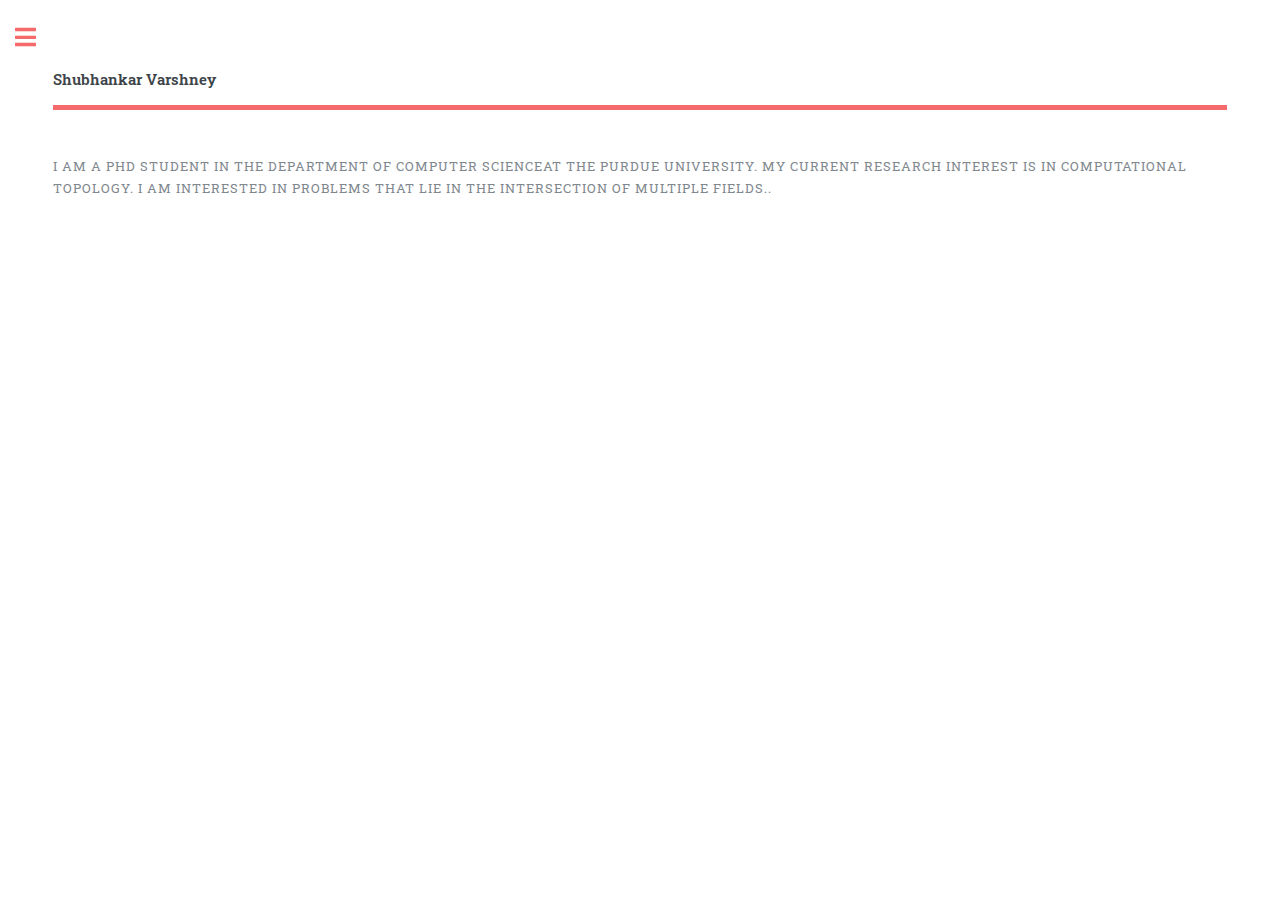
==== commit cfc16e50: "Update index.html" ====
--- a/index.html
+++ b/index.html
@@ -18,19 +18,14 @@
 					<!-- Header -->
 					<header id="header">
 						<a href="index.html" class="logo"><strong> Shubhankar Varshney</strong></a>
-						<img src="UVa.png" alt="" height="80" width="20" align="right"/>
 					</header>
 
 					<!-- Banner -->
 					<section id="banner">
 						<div class="content">
 							<header>
-								<p>I am a PhD student in the Department of Computer Science</a><br>at the Purdue University</a>. My current research interest is in Computational Topology. I am interested in problems that lie in the intersection of multiple fields.</a>.</p>
+								<p>I am a PhD student in the Department of Computer Science</a>at the Purdue University</a>. My current research interest is in Computational Topology. I am interested in problems that lie in the intersection of multiple fields.</a>.</p>
 							</header>
-							<p>I was born and brought up in Aligarh. In seventh grade I read "The Man who knew Infinity" by Robert Kanigel, a biography of the famous Mathematician Srinivasa Ramanujan. From there I got to know about </a></p>
-						</div>
-						<span class="image object">
-							<img src="yourphoto.jpeg" alt="" />
 						</span>
 					</section>
 	
@@ -50,7 +45,7 @@
 							<li><a href="index.html">Homepage</a></li>
 							<li><a href="Shubhankar_Varshney_CV.pdf">CV</a></li>
 							<li><a href="hobbies.html">Hobbies</a></li>
-                            <li><a href="kavyaras.html">KavyaRas</a></li>
+                            				<li><a href="kavyaras.html">KavyaRas</a></li>
 						</ul>
 					</nav>
 
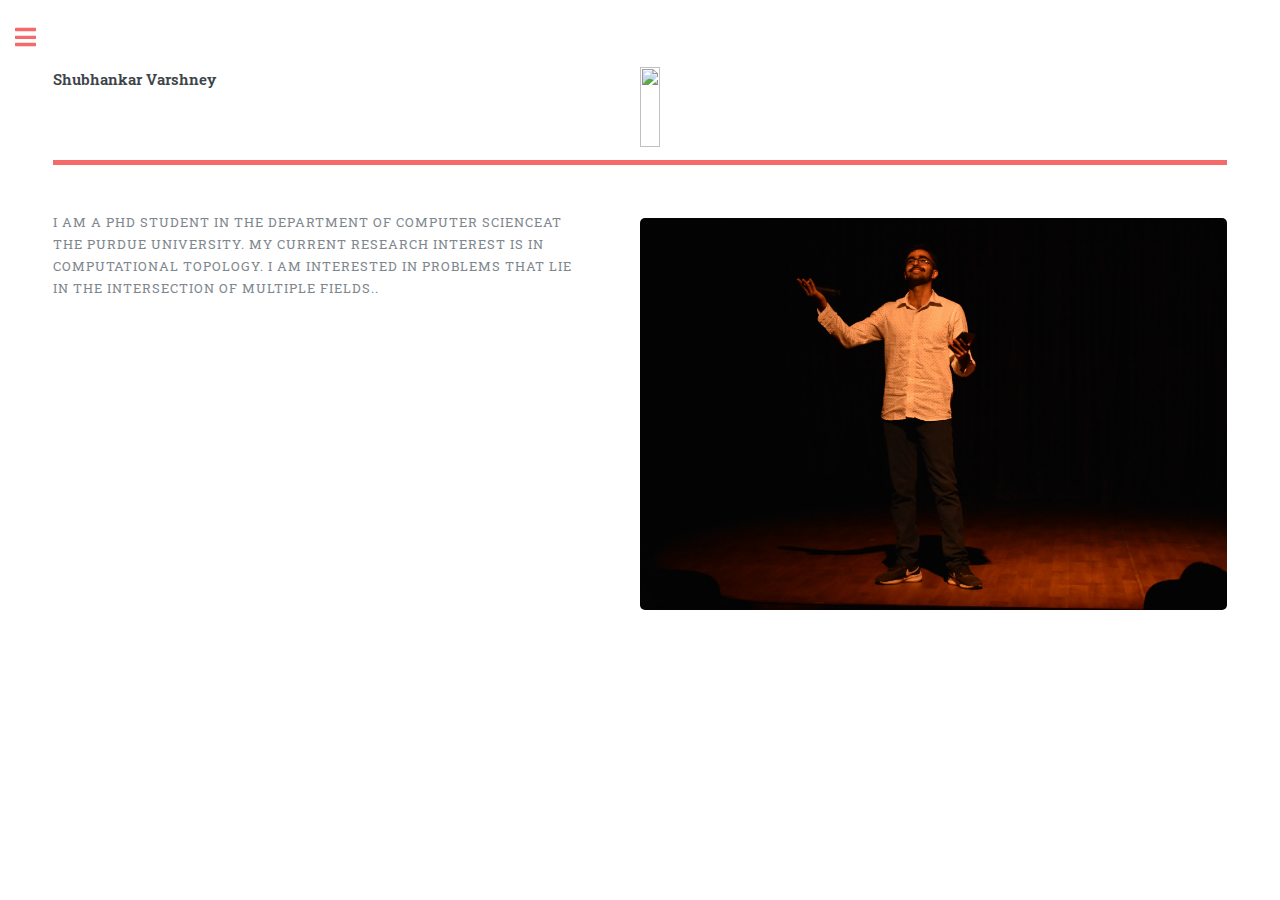
==== commit 9e733d5c: "Update index.html" ====
--- a/index.html
+++ b/index.html
@@ -18,6 +18,7 @@
 					<!-- Header -->
 					<header id="header">
 						<a href="index.html" class="logo"><strong> Shubhankar Varshney</strong></a>
+						<img src="UVa.png" alt="" height="80" width="20" align="right"/>
 					</header>
 
 					<!-- Banner -->
@@ -26,6 +27,9 @@
 							<header>
 								<p>I am a PhD student in the Department of Computer Science</a>at the Purdue University</a>. My current research interest is in Computational Topology. I am interested in problems that lie in the intersection of multiple fields.</a>.</p>
 							</header>
+						</div>
+						<span class="image object">
+							<img src="yourphoto.jpeg" alt="" />
 						</span>
 					</section>
 	
@@ -45,7 +49,7 @@
 							<li><a href="index.html">Homepage</a></li>
 							<li><a href="Shubhankar_Varshney_CV.pdf">CV</a></li>
 							<li><a href="hobbies.html">Hobbies</a></li>
-                            				<li><a href="kavyaras.html">KavyaRas</a></li>
+                            <li><a href="kavyaras.html">KavyaRas</a></li>
 						</ul>
 					</nav>
 
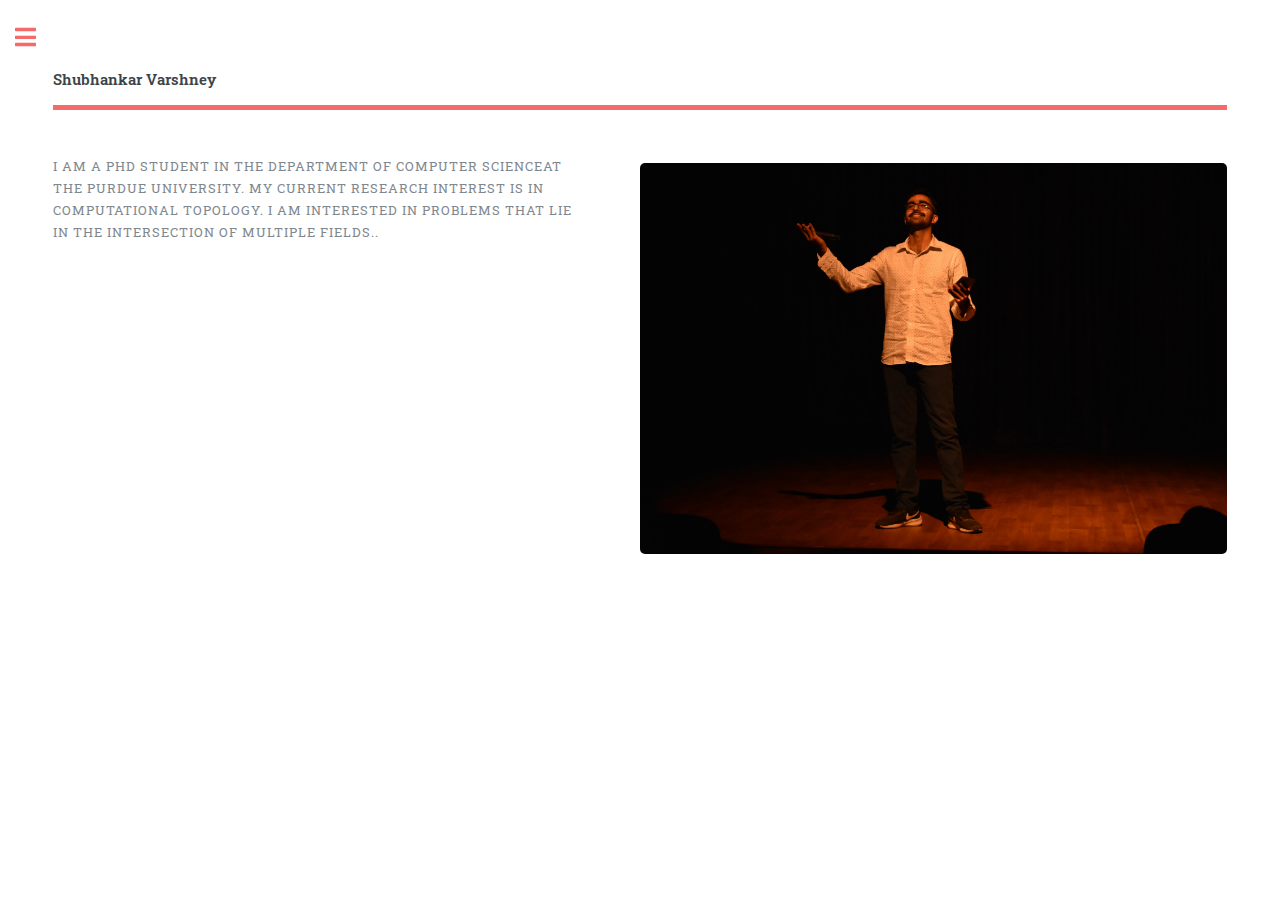
==== commit ceca5fa0: "Update index.html" ====
--- a/index.html
+++ b/index.html
@@ -18,7 +18,6 @@
 					<!-- Header -->
 					<header id="header">
 						<a href="index.html" class="logo"><strong> Shubhankar Varshney</strong></a>
-						<img src="UVa.png" alt="" height="80" width="20" align="right"/>
 					</header>
 
 					<!-- Banner -->
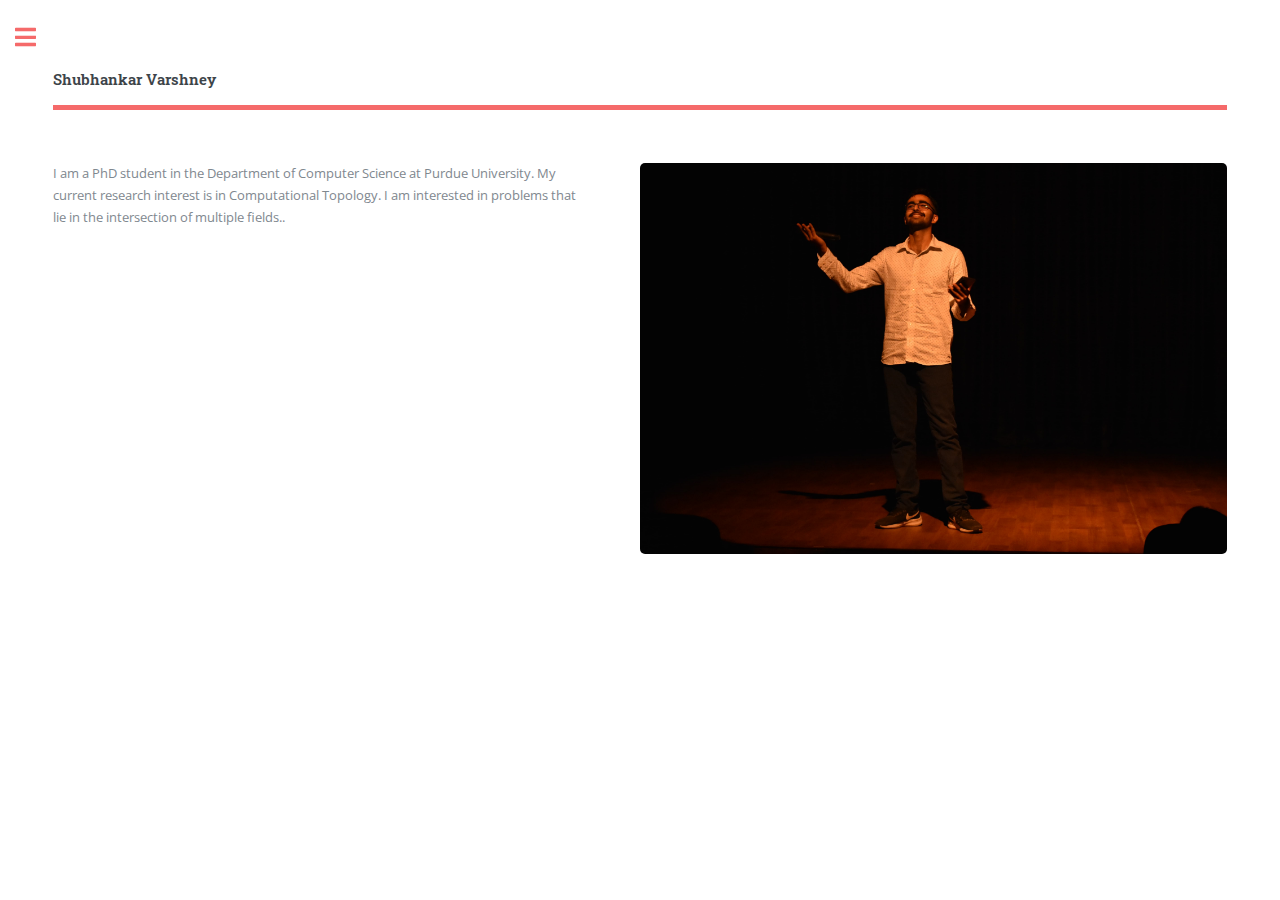
==== commit 339b5208: "Update index.html" ====
--- a/index.html
+++ b/index.html
@@ -23,9 +23,9 @@
 					<!-- Banner -->
 					<section id="banner">
 						<div class="content">
-							<header>
-								<p>I am a PhD student in the Department of Computer Science</a>at the Purdue University</a>. My current research interest is in Computational Topology. I am interested in problems that lie in the intersection of multiple fields.</a>.</p>
-							</header>
+							
+							<p>I am a PhD student in the Department of Computer Science</a> at Purdue University</a>. My current research interest is in Computational Topology. I am interested in problems that lie in the intersection of multiple fields.</a>.</p>
+				
 						</div>
 						<span class="image object">
 							<img src="yourphoto.jpeg" alt="" />
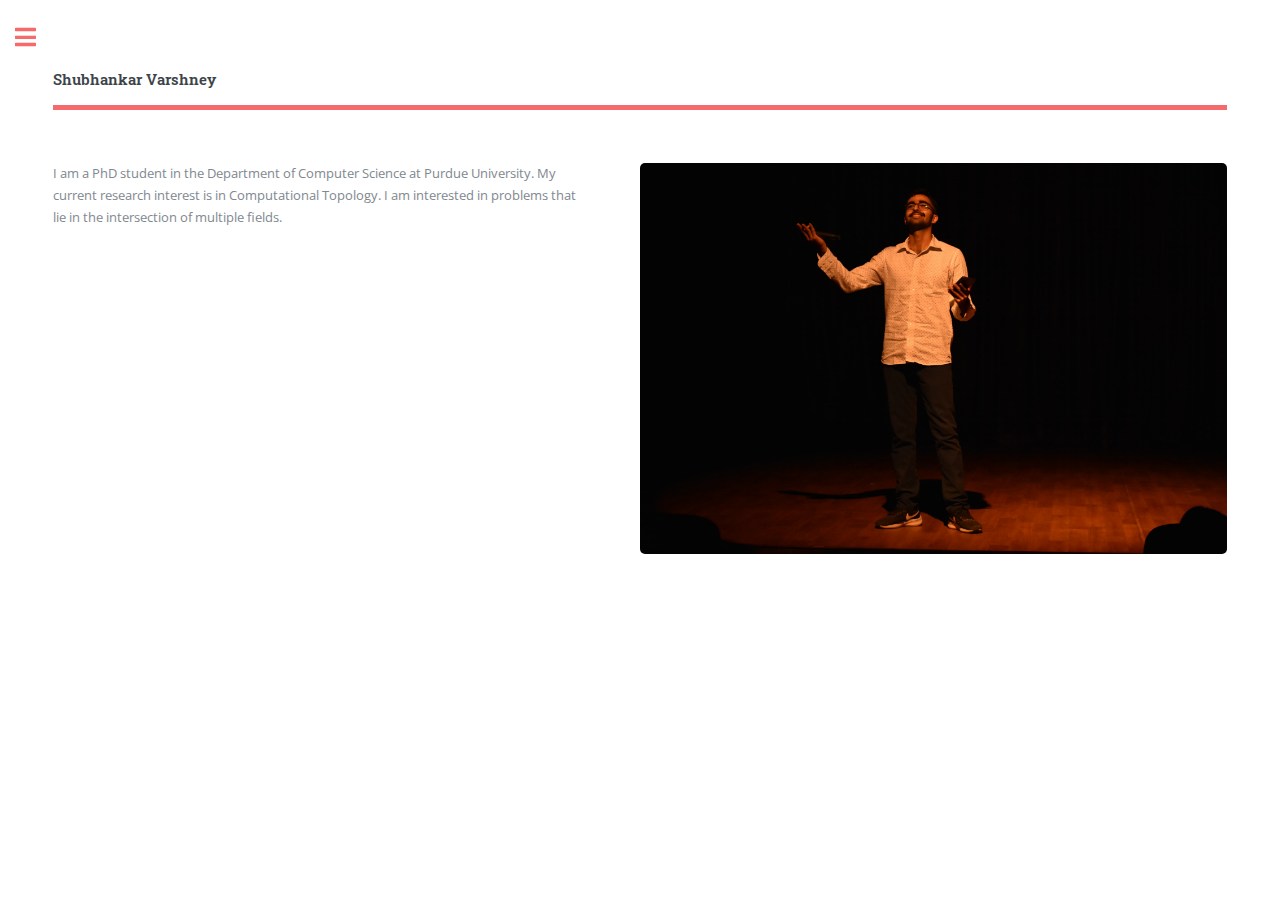
==== commit 5f3b5c1b: "Update index.html" ====
--- a/index.html
+++ b/index.html
@@ -24,7 +24,7 @@
 					<section id="banner">
 						<div class="content">
 							
-							<p>I am a PhD student in the Department of Computer Science</a> at Purdue University</a>. My current research interest is in Computational Topology. I am interested in problems that lie in the intersection of multiple fields.</a>.</p>
+							<p>I am a PhD student in the Department of Computer Science</a> at Purdue University</a>. My current research interest is in Computational Topology. I am interested in problems that lie in the intersection of multiple fields.</a></p>
 				
 						</div>
 						<span class="image object">
@@ -48,7 +48,7 @@
 							<li><a href="index.html">Homepage</a></li>
 							<li><a href="Shubhankar_Varshney_CV.pdf">CV</a></li>
 							<li><a href="hobbies.html">Hobbies</a></li>
-                            <li><a href="kavyaras.html">KavyaRas</a></li>
+                            				<li><a href="kavyaras.html">KavyaRas</a></li>
 						</ul>
 					</nav>
 
